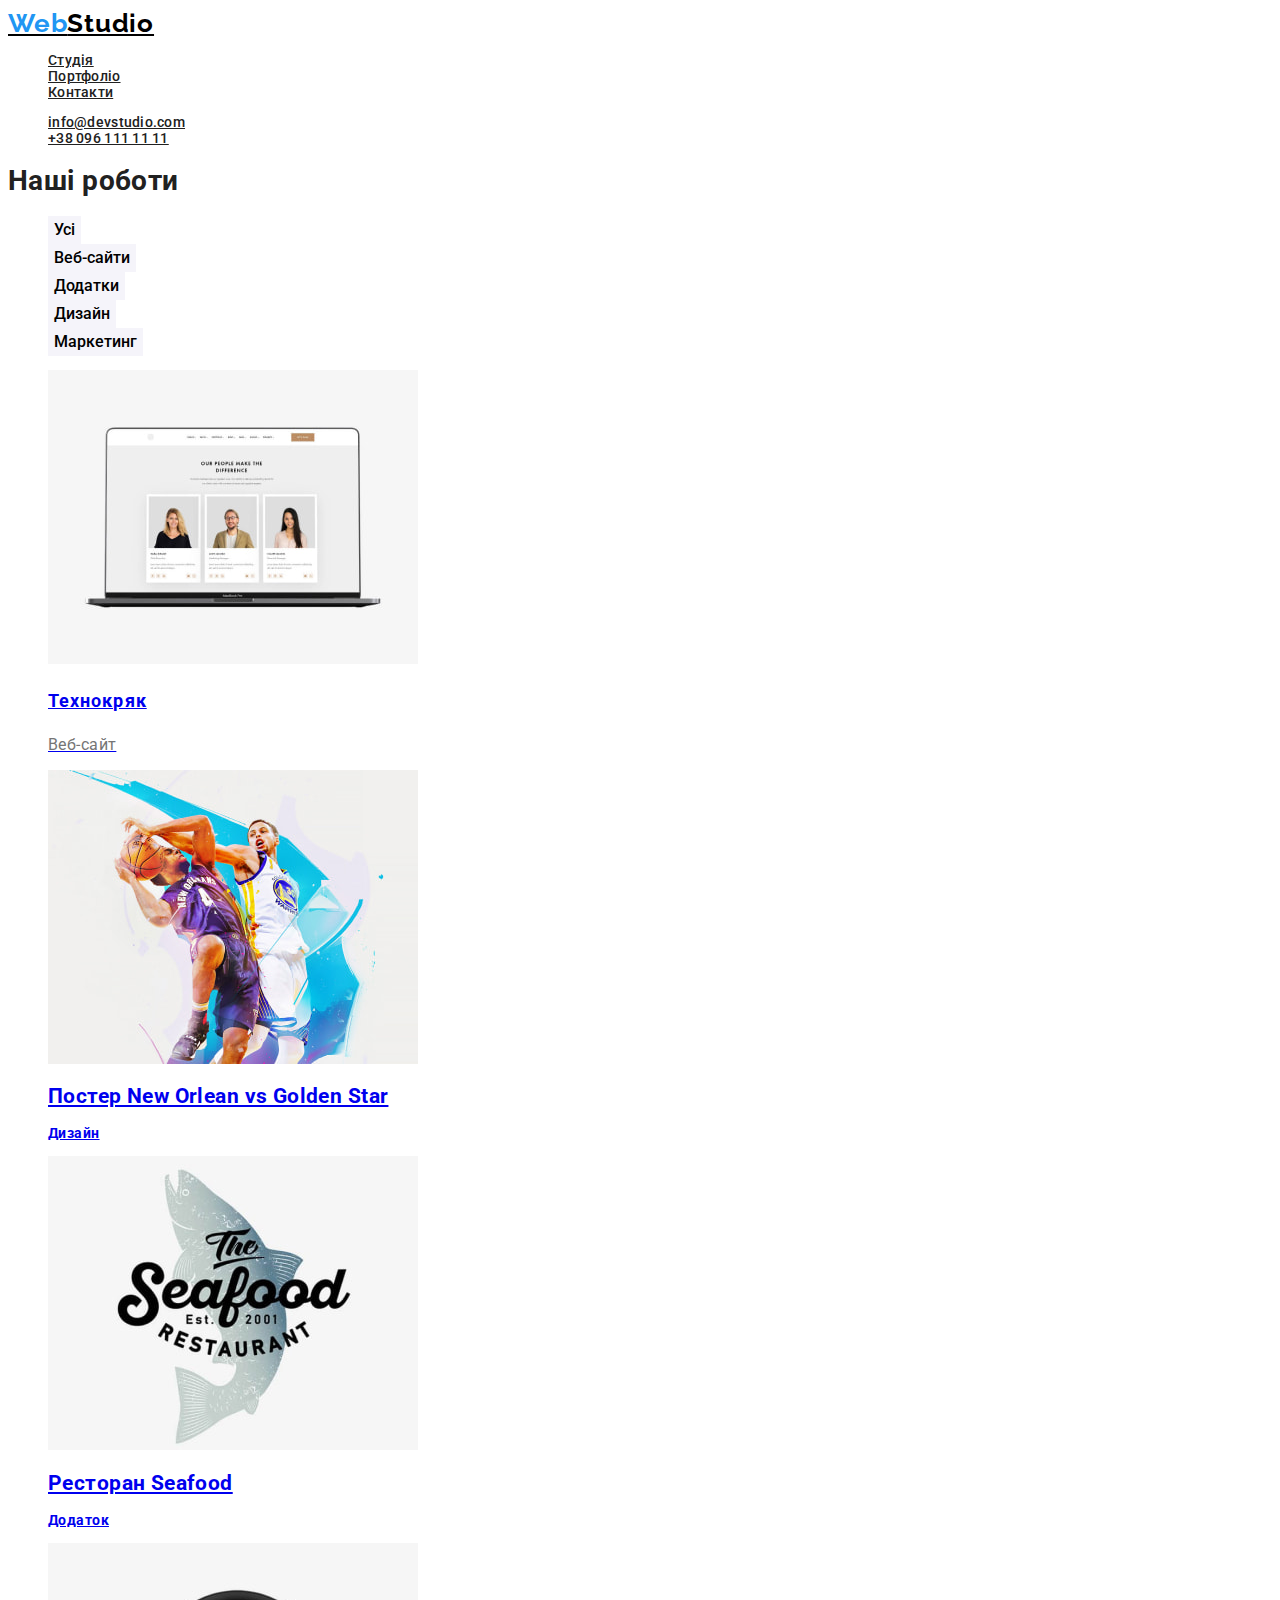
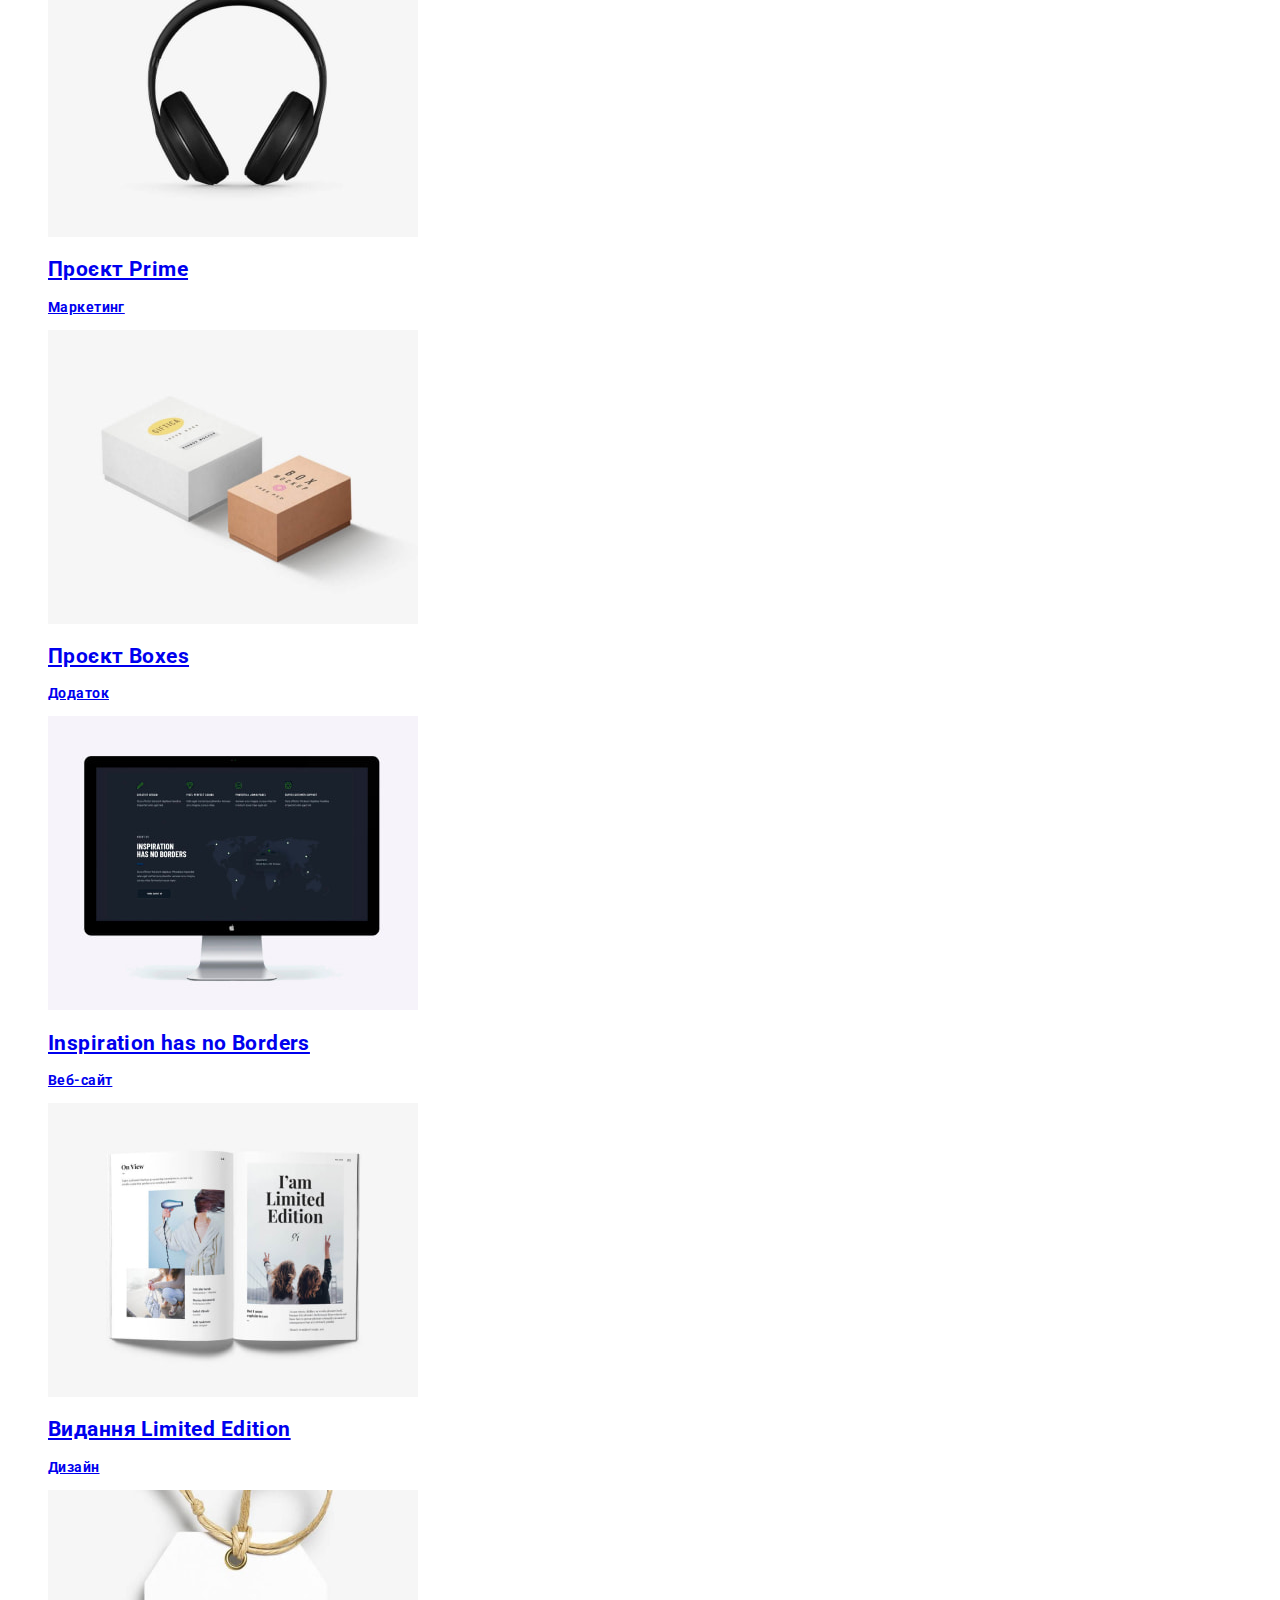
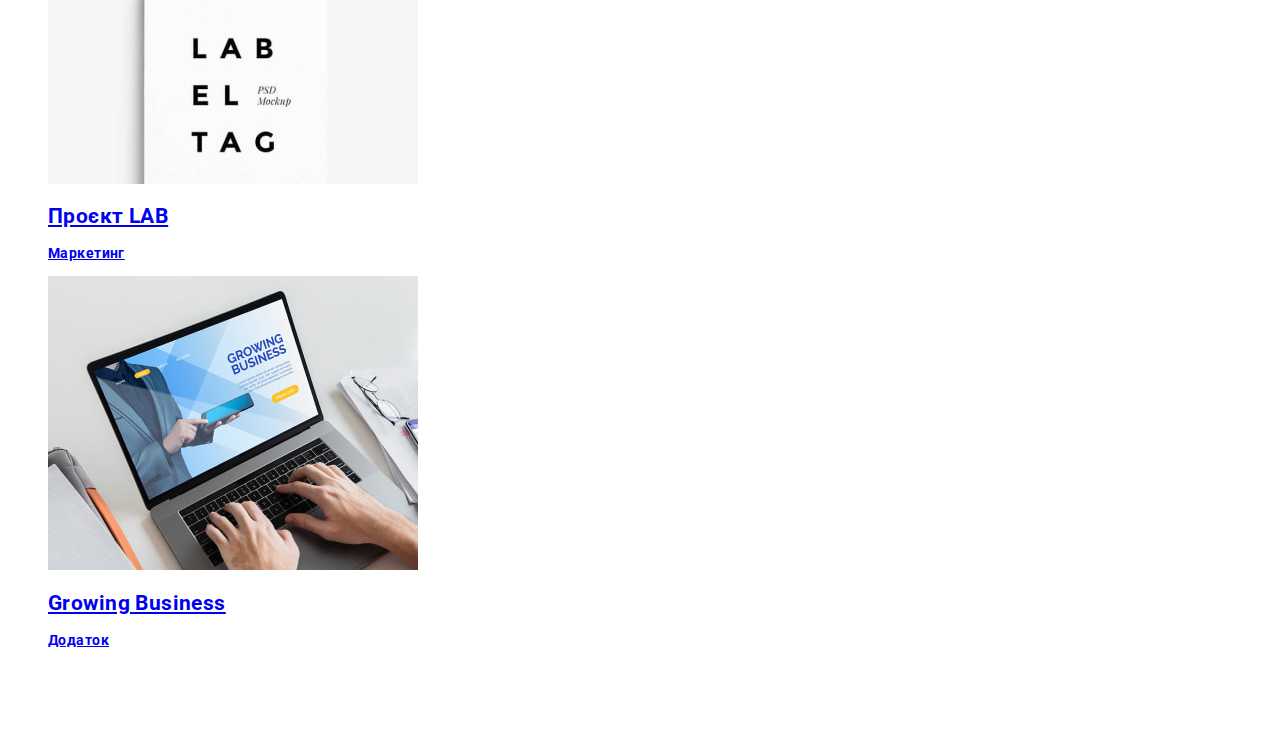
==== portfolio.html @ 444ff729 "commit" ====
<!DOCTYPE html>
<html lang="en">

<head>
  <meta charset="UTF-8" />
  <meta http-equiv="X-UA-Compatible" content="IE=edge" />
  <meta name="viewport" content="width=device-width, initial-scale=1.0" />
  <title>Document</title>
  <link rel="preconnect" href="https://fonts.gstatic.com" crossorigin>
  <link href="https://fonts.googleapis.com/css2?family=Raleway:wght@700&family=Roboto:wght@400;500;700;900&display=swap"
    rel="stylesheet">
  <link rel="stylesheet" href="css/styles.css">
</head>

<body>
  <header>
    <a class="studio" href="/"> <span class="web">Web</span>Studio</a>
    <nav>
      <ul class="nav-list">
        <li><a class="link" href="./index.html">Студія</a></li>
        <li><a class="link" href="./">Портфоліо</a></li>
        <li><a class="link" href="/">Контакти</a></li>
      </ul>
    </nav>
    <ul>
      <li><a class="link" href="mailto:info@devstudio.com">info@devstudio.com</a></li>
      <li><a class="link" href="tel:+380961111111">+38 096 111 11 11</a></li>
    </ul>
  </header>
  <main>
    <section class="works">
      <h1>Наші роботи</h1>
      <ul>
        <li> <button type="button">Усі</button> </li>
        <li> <button type="button">Веб-сайти</button> </li>
        <li> <button type="button">Додатки</button> </li>
        <li> <button type="button">Дизайн</button> </li>
        <li> <button type="button">Маркетинг</button> </li>
      </ul>

      <ul class="works-list">
        <li>
          <a href="/">
            <img src="images/img-21.jpg" alt="Технокряк" width="370" height="294" />
            <h2 class="works-title">Технокряк</h2>
            <p class="works-text">Веб-сайт</p>
          </a>
        </li>
        <li>
          <a href="/">
            <img src="images/img-22.jpg" alt="Постер New Orlean vs Golden Star" width="370" height="294" />
            <h2>Постер New Orlean vs Golden Star</h2>
            <p>Дизайн</p>
          </a>
        </li>
        <li>
          <a href="/">
            <img src="images/img-23.jpg" alt="Ресторан Seafood" width="370" height="294" />
            <h2>Ресторан Seafood</h2>
            <p>Додаток</p>
          </a>
        </li>
        <li>
          <a href="/">
            <img src="images/img-24.jpg" alt="Проєкт Prime" width="370" height="294" />
            <h2>Проєкт Prime</h2>
            <p>Маркетинг</p>
          </a>
        </li>
        <li>
          <a href="/">
            <img src="images/img-25.jpg" alt="Проєкт Boxes" width="370" height="294" />
            <h2>Проєкт Boxes</h2>
            <p>Додаток</p>
          </a>
        </li>
        <li>
          <a href="/">
            <img src="images/img-26.jpg" alt="Inspiration has no Borders" width="370" height="294" />
            <h2>Inspiration has no Borders</h2>
            <p>Веб-сайт</p>
          </a>
        </li>
        <li>
          <a href="/">
            <img src="images/img-27.jpg" alt="Видання Limited Edition" width="370" height="294" />
            <h2>Видання Limited Edition</h2>
            <p>Дизайн</p>
          </a>
        </li>
        <li>
          <a href="/">
            <img src="images/img-28.jpg" alt="Проєкт LAB" width="370" height="294" />
            <h2>Проєкт LAB</h2>
            <p>Маркетинг</p>
          </a>
        </li>
        <li>
          <a href="/">
            <img src="images/img-29.jpg" alt="Growing Business" width="370" height="294" />
            <h2>Growing Business</h2>
            <p>Додаток</p>
          </a>
        </li>
      </ul>
    </section>
  </main>
  <footer>
    <a href=""></a>
    <address>
      <ul>
        <li><a class="footer-address" href="/">м. Київ, пр-т Лесі Українки, 26</a></li>
        <li><a class="footer-link" href="mailto:info@devstudio.com">info@devstudio.com</a></li>
        <li><a class="footer-link" href="tel:+380961111111">+38 096 111 11 11</a></li>
      </ul>

    </address>
  </footer>
</body>

</html>
---- css/styles.css ----
:root {
--primary-body-color:#FFFFFF;
--primary-text-color:#212121;
--secondary-text-color:#757575;
--decoration-text-color: #2196F3;
--accent-color: #F5F4FA;
}

body {
  background-color: var(--primary-body-color);
  color: var(--primary-text-color);
  font-family: 'Roboto', sans-serif;
  font-size: 14px;
  font-weight: 700;
  line-height: 1.14;
  letter-spacing: 0.03em;
}

ul {
  list-style: none;
}

button {
  background-color:var(--accent-color);
  border: none;
  font-family: inherit;
  font-weight: 500;
  font-size: 16px;
  line-height:1.62;
}

button:hover,
button:focus {
  background-color: var(--decoration-text-color);
  color: var(--decoration-button-color) ;
  cursor: pointer;
}

.link {
  color: var(--primary-text-color) ;
  font-weight: 500;
  line-height: 1.14;
  font-family: inherit;
  font-style: normal;
  letter-spacing: 0.02em;
}
.link:hover,
.link:focus {
  color: var(--decoration-text-color);
}
/* main page */
.studio{
  color:#000000;
  font-family: 'Raleway',sans-serif;
  font-weight: 700;
  font-size: 26px;
  line-height:1.19;
  letter-spacing: 0.03em;
}

.web {
  font-family: 'Raleway',sans-serif;
  font-weight: 700;
  font-size: 26px;
  line-height: 1.19;
  letter-spacing: 0.03em;
  color: var(--decoration-text-color);
}
.solution {
  background-color: #2F303A;
}
.solution-title{
  font-family: inherit;
  font-weight: 900;
  font-size: 44px;
  line-height: 1.36;
  letter-spacing: 0.06em;
  text-transform: uppercase;
  color: var(--primary-body-color)
}

.solution-button{
  font-size: 16px;
  line-height: 1.88;
  letter-spacing: 0.06em;
  background: #2196F3;
  color: var(--primary-body-color);
}
.solution-button:hover,
.solution-button:focus {
  background-color: #188CE8;
  font-weight:inherit;
  color:var(--primary-body-color);
  cursor: pointer;
}


.list-title {
  text-transform: uppercase;
  font-weight: inherit;
  font-size: inherit;
  line-height: inherit;
  letter-spacing: 0.03em;
}
.list-text {
  line-height: 1.71;
  color:var(--secondary-text-color);
}

.section-title{
  font-size: 36px;
  line-height: 1.16;
}

.image-title{
  font-weight: 500;
  font-size: 16px;
  line-height: 1.18;
}
.image-title{
  font-weight: 400;
  font-size: 16px;
  line-height: 1.18;
  color: var(--secondary-text-color);
}

.footer {
  background: #2F303A;
}
.footer-link {
  font-weight: 400;
  line-height: 1.71;
  font-family: inherit;
  font-style: normal;
  color: rgba(255, 255, 255, 0.6);
  letter-spacing:inherit;
}

.footer-address {
  font-family: inherit;
  font-style: normal;
  font-weight: 400;
  line-height: 1.71;
  color:var(--primary-body-color);
}
/* portfolio */

.works-title{
  font-size: 18px;
  line-height: 2.0;
  letter-spacing: 0.06em;
}

.works-text{
  font-weight: 400;
  font-size: 16px;
  line-height: 1.188;
  color: var(--secondary-text-color);
}
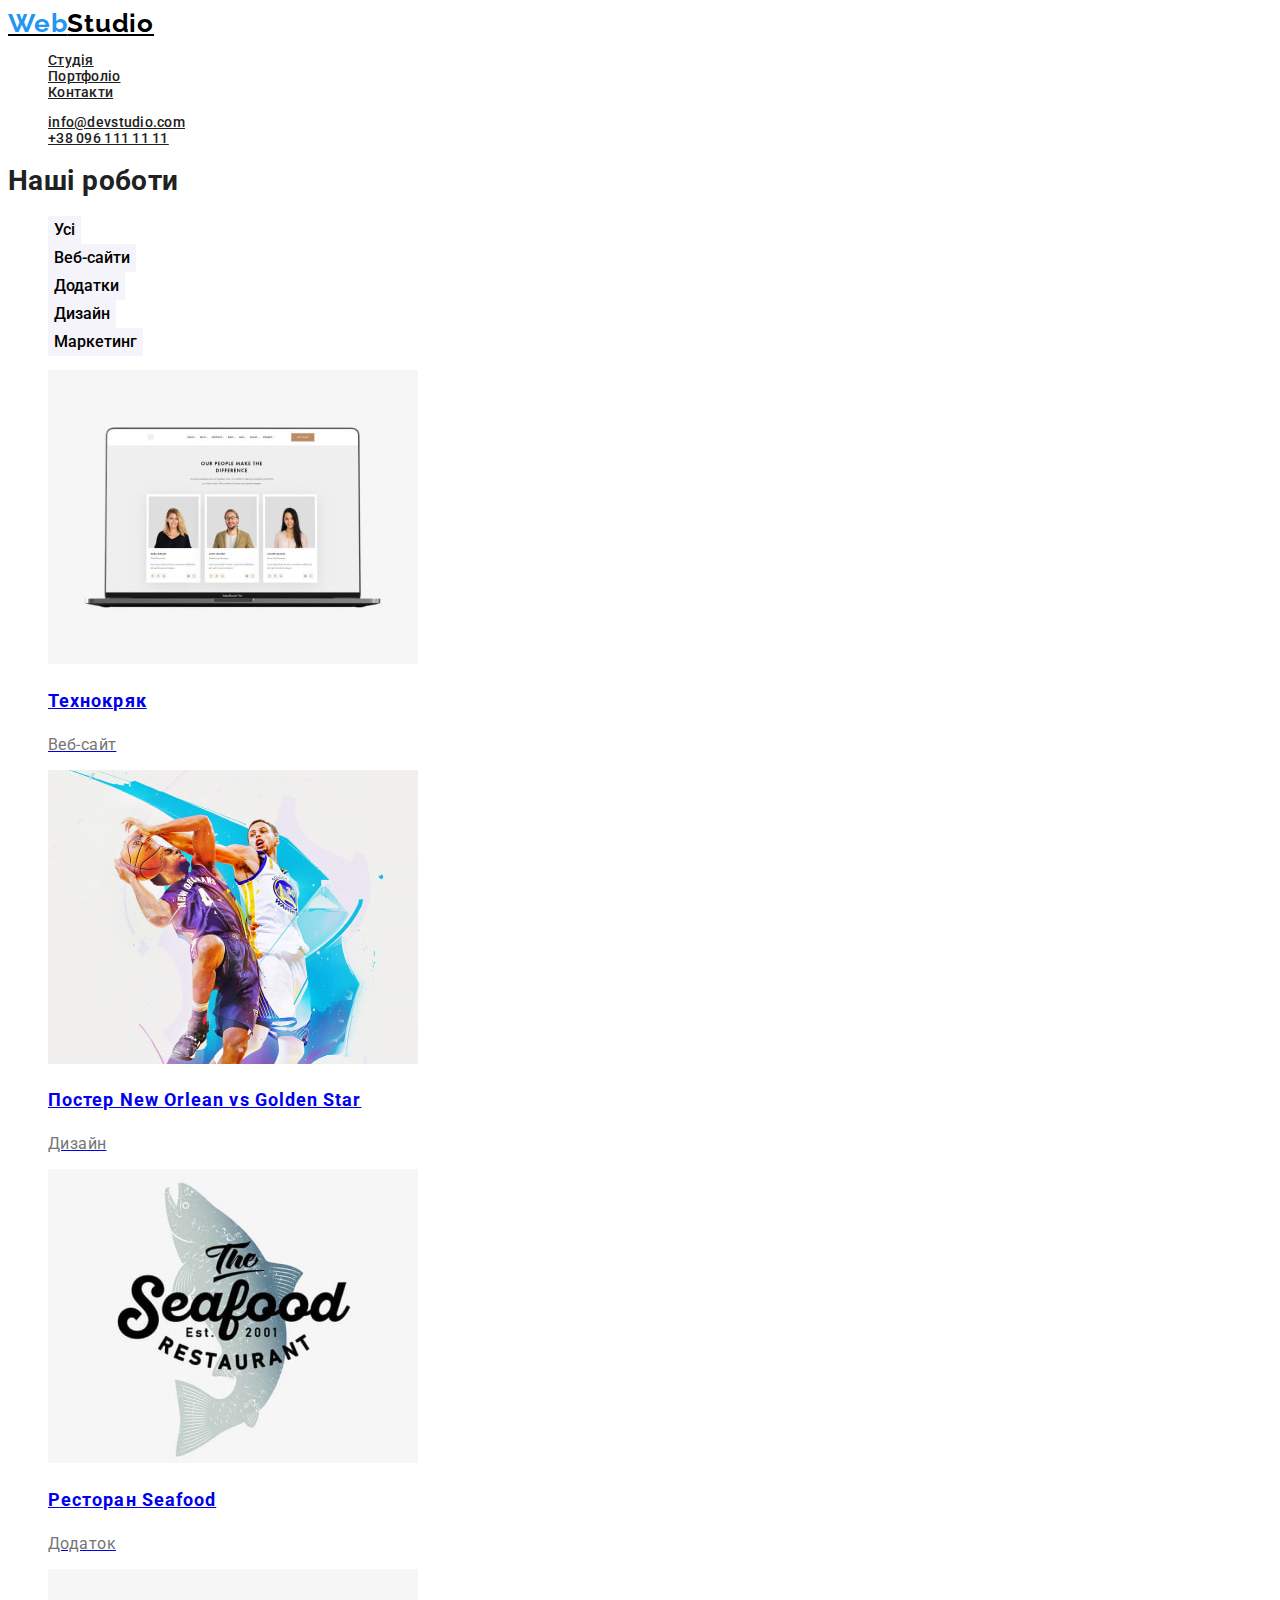
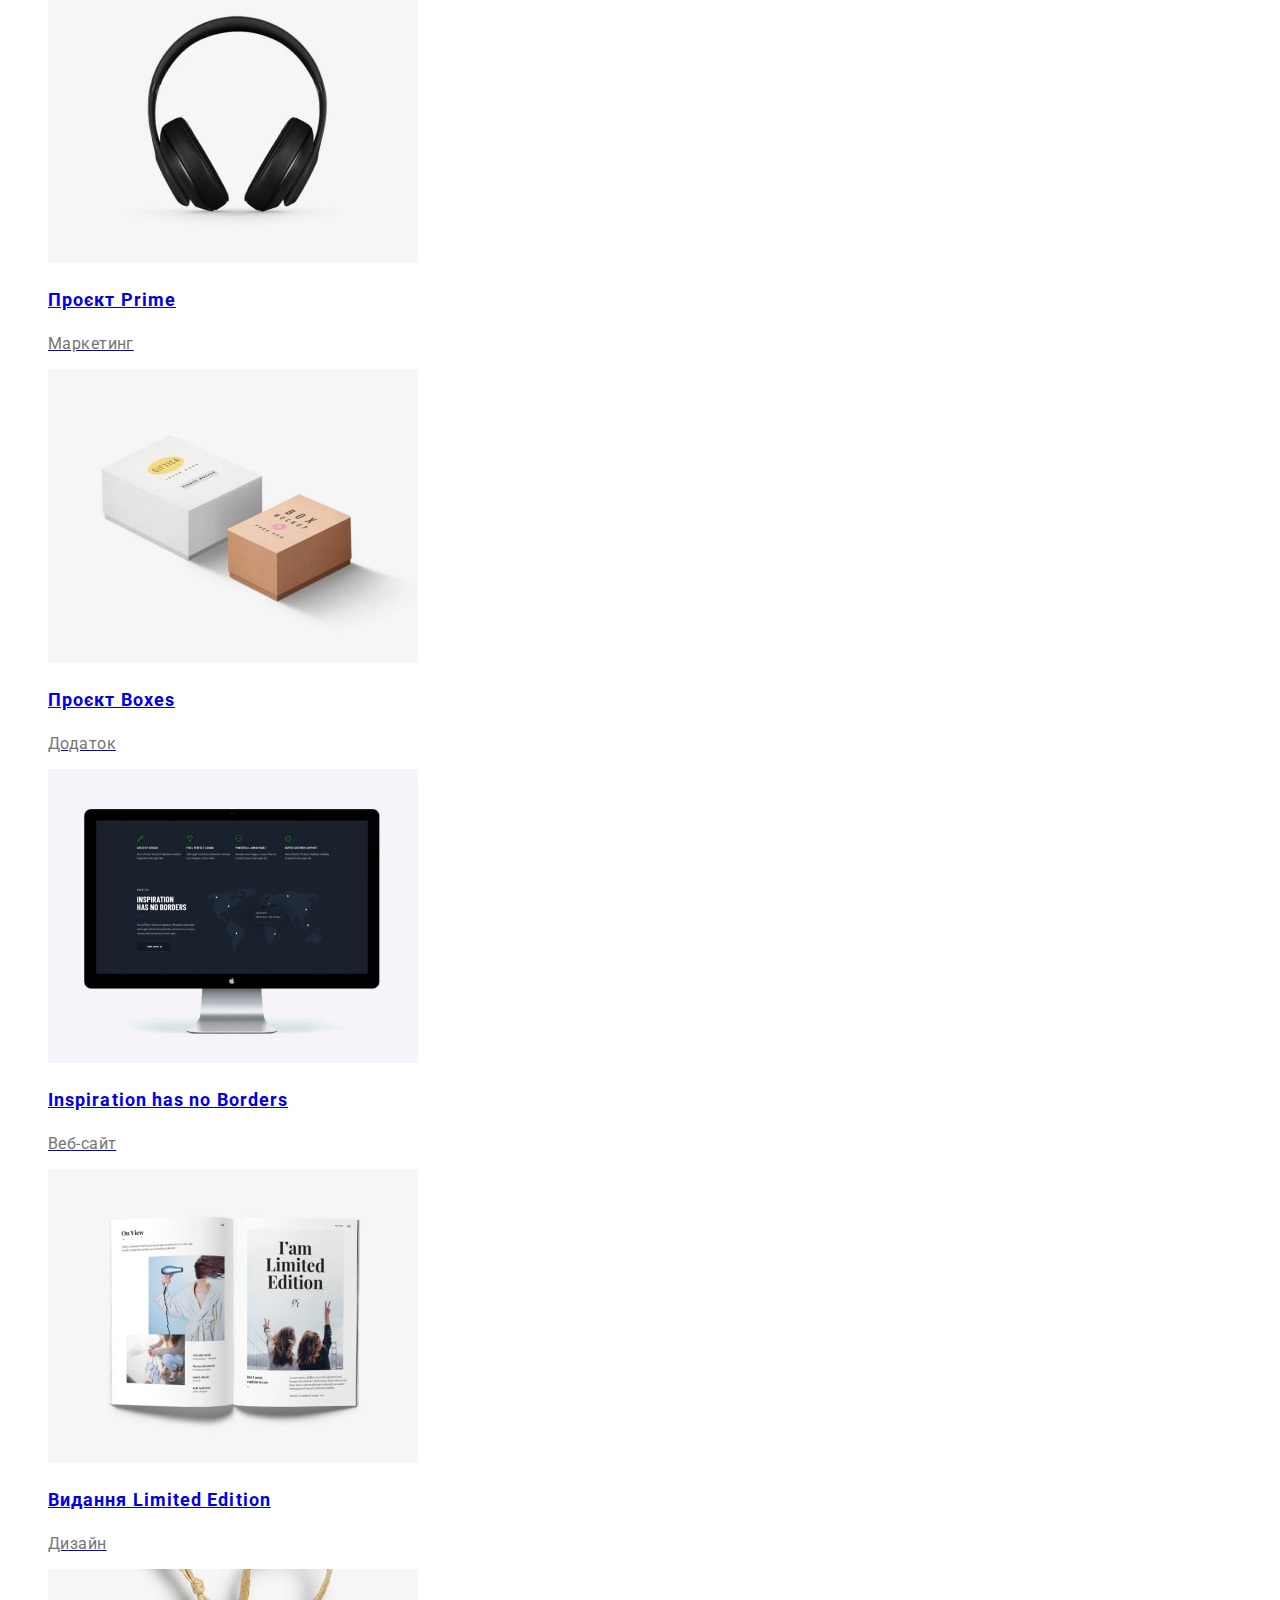
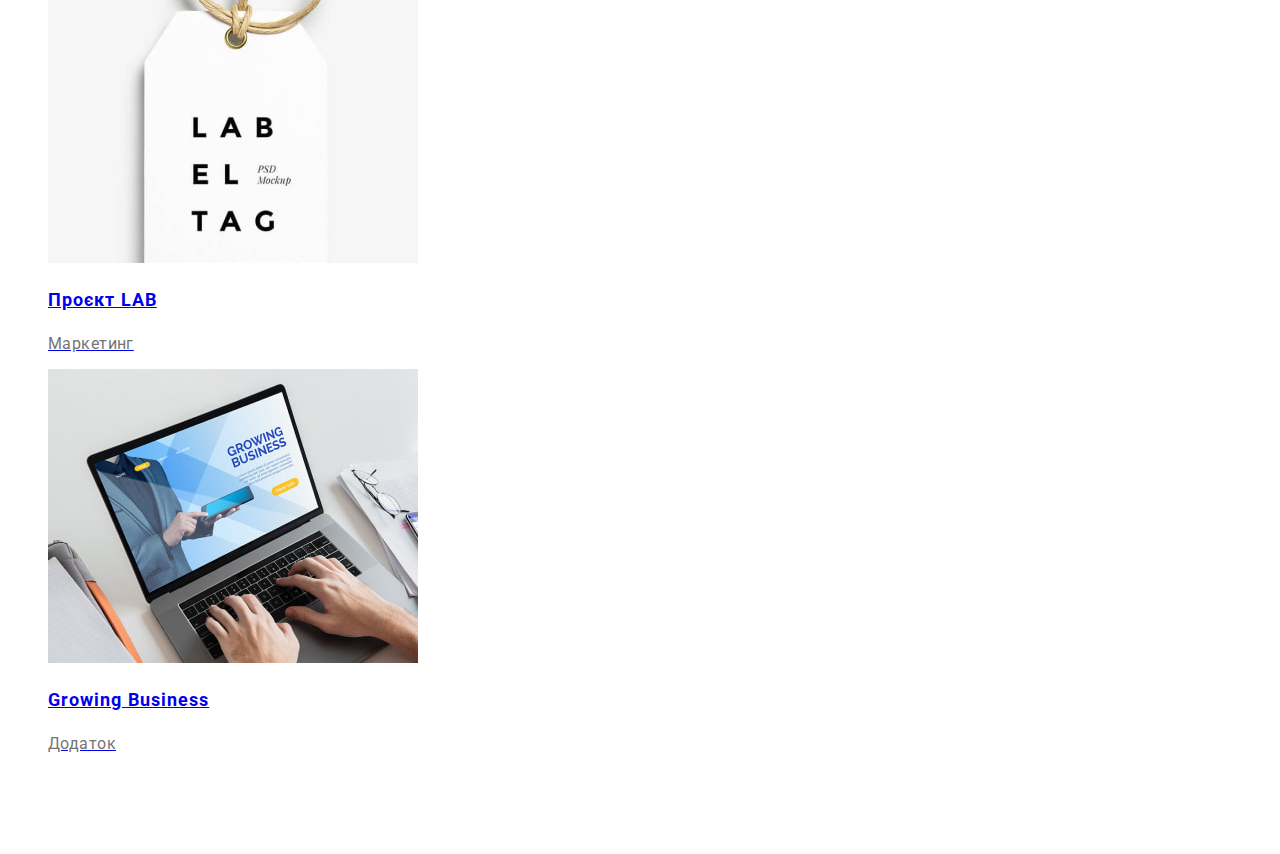
==== commit 1fbe56ca: "update class" ====
--- a/portfolio.html
+++ b/portfolio.html
@@ -49,57 +49,57 @@
         <li>
           <a href="/">
             <img src="images/img-22.jpg" alt="Постер New Orlean vs Golden Star" width="370" height="294" />
-            <h2>Постер New Orlean vs Golden Star</h2>
-            <p>Дизайн</p>
+            <h2 class="works-title">Постер New Orlean vs Golden Star</h2>
+            <p class="works-text">Дизайн</p>
           </a>
         </li>
         <li>
           <a href="/">
             <img src="images/img-23.jpg" alt="Ресторан Seafood" width="370" height="294" />
-            <h2>Ресторан Seafood</h2>
-            <p>Додаток</p>
+            <h2 class="works-title">Ресторан Seafood</h2>
+            <p class="works-text">Додаток</p>
           </a>
         </li>
         <li>
           <a href="/">
             <img src="images/img-24.jpg" alt="Проєкт Prime" width="370" height="294" />
-            <h2>Проєкт Prime</h2>
-            <p>Маркетинг</p>
+            <h2 class="works-title">Проєкт Prime</h2>
+            <p class="works-text">Маркетинг</p>
           </a>
         </li>
         <li>
           <a href="/">
             <img src="images/img-25.jpg" alt="Проєкт Boxes" width="370" height="294" />
-            <h2>Проєкт Boxes</h2>
-            <p>Додаток</p>
+            <h2 class="works-title">Проєкт Boxes</h2>
+            <p class="works-text">Додаток</p>
           </a>
         </li>
         <li>
           <a href="/">
             <img src="images/img-26.jpg" alt="Inspiration has no Borders" width="370" height="294" />
-            <h2>Inspiration has no Borders</h2>
-            <p>Веб-сайт</p>
+            <h2 class="works-title">Inspiration has no Borders</h2>
+            <p class="works-text">Веб-сайт</p>
           </a>
         </li>
         <li>
           <a href="/">
             <img src="images/img-27.jpg" alt="Видання Limited Edition" width="370" height="294" />
-            <h2>Видання Limited Edition</h2>
-            <p>Дизайн</p>
+            <h2 class="works-title">Видання Limited Edition</h2>
+            <p class="works-text">Дизайн</p>
           </a>
         </li>
         <li>
           <a href="/">
             <img src="images/img-28.jpg" alt="Проєкт LAB" width="370" height="294" />
-            <h2>Проєкт LAB</h2>
-            <p>Маркетинг</p>
+            <h2 class="works-title">Проєкт LAB</h2>
+            <p class="works-text">Маркетинг</p>
           </a>
         </li>
         <li>
           <a href="/">
             <img src="images/img-29.jpg" alt="Growing Business" width="370" height="294" />
-            <h2>Growing Business</h2>
-            <p>Додаток</p>
+            <h2 class="works-title">Growing Business</h2>
+            <p class="works-text">Додаток</p>
           </a>
         </li>
       </ul>
--- a/css/styles.css
+++ b/css/styles.css
@@ -110,14 +110,17 @@
 .section-title{
   font-size: 36px;
   line-height: 1.16;
+  
 }
 
 .image-title{
   font-weight: 500;
   font-size: 16px;
   line-height: 1.18;
+  color: inherit;
+  letter-spacing: inherit;
 }
-.image-title{
+.image-text{
   font-weight: 400;
   font-size: 16px;
   line-height: 1.18;
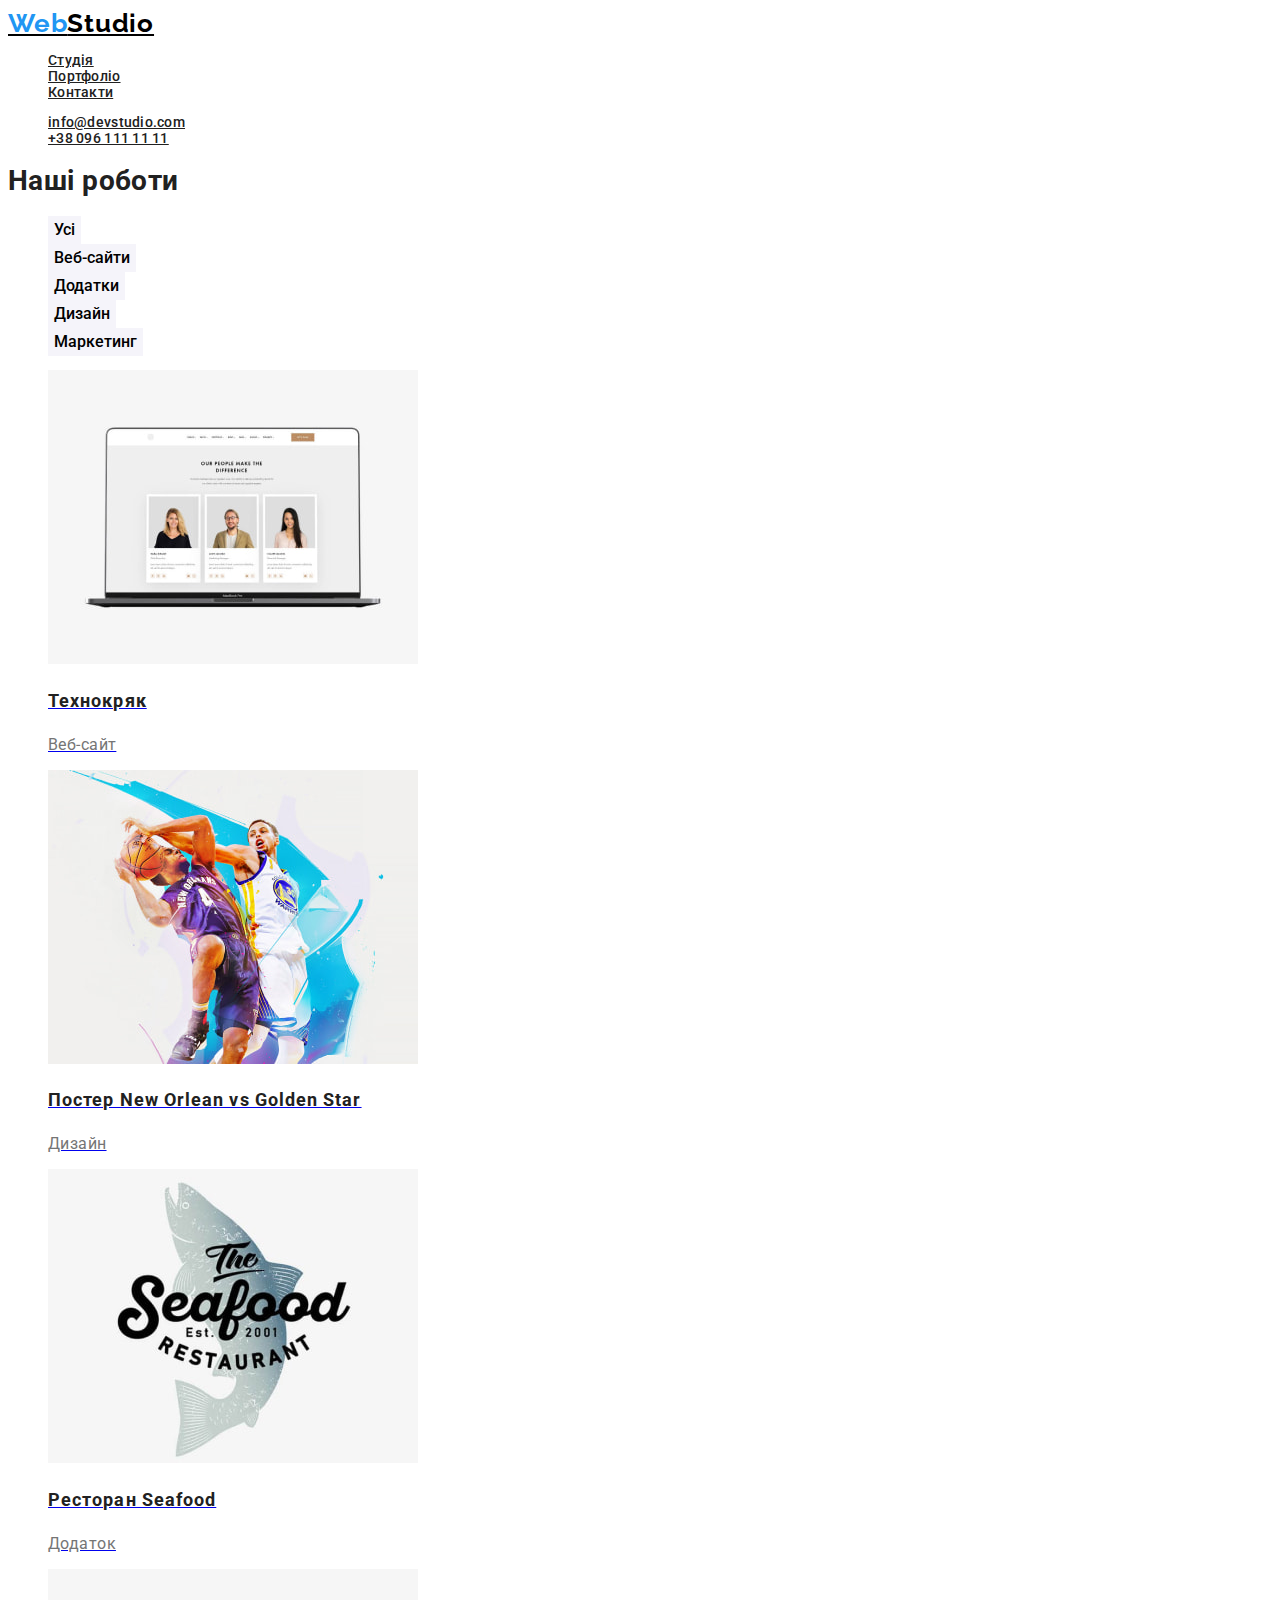
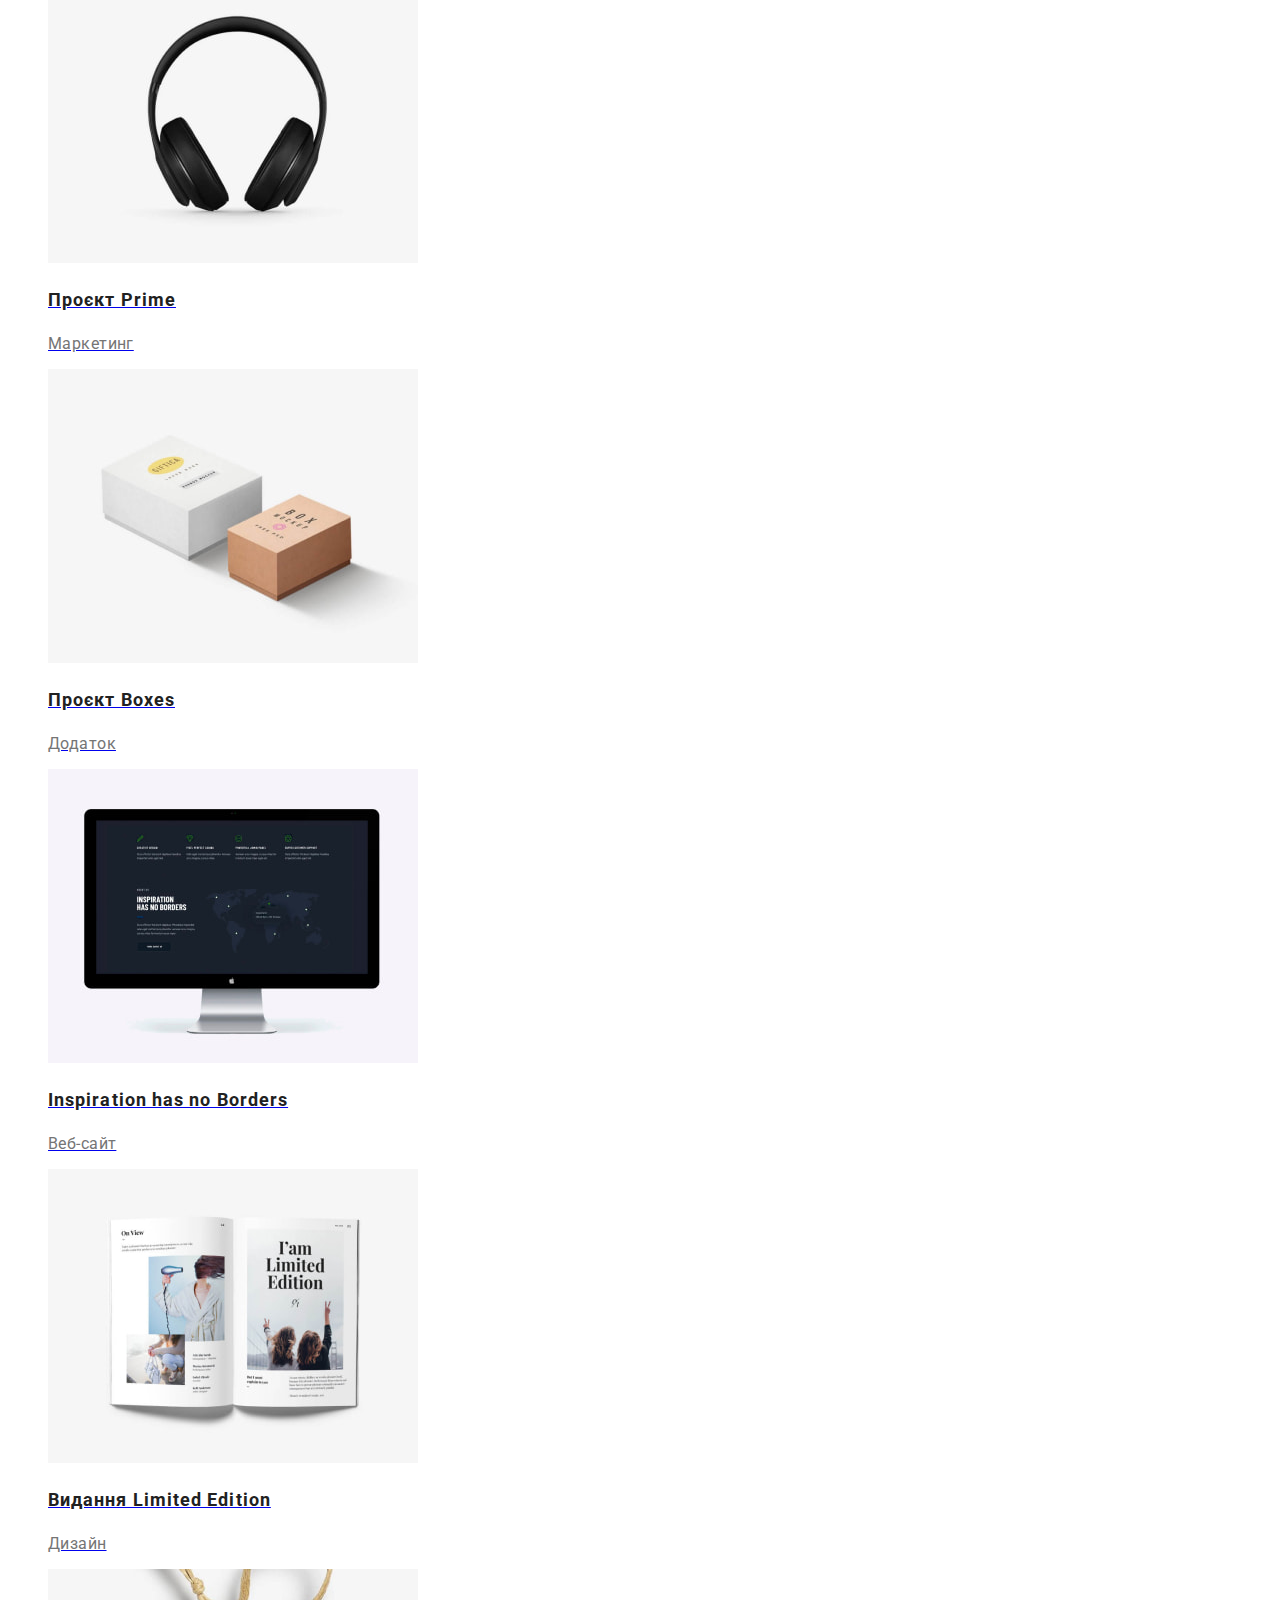
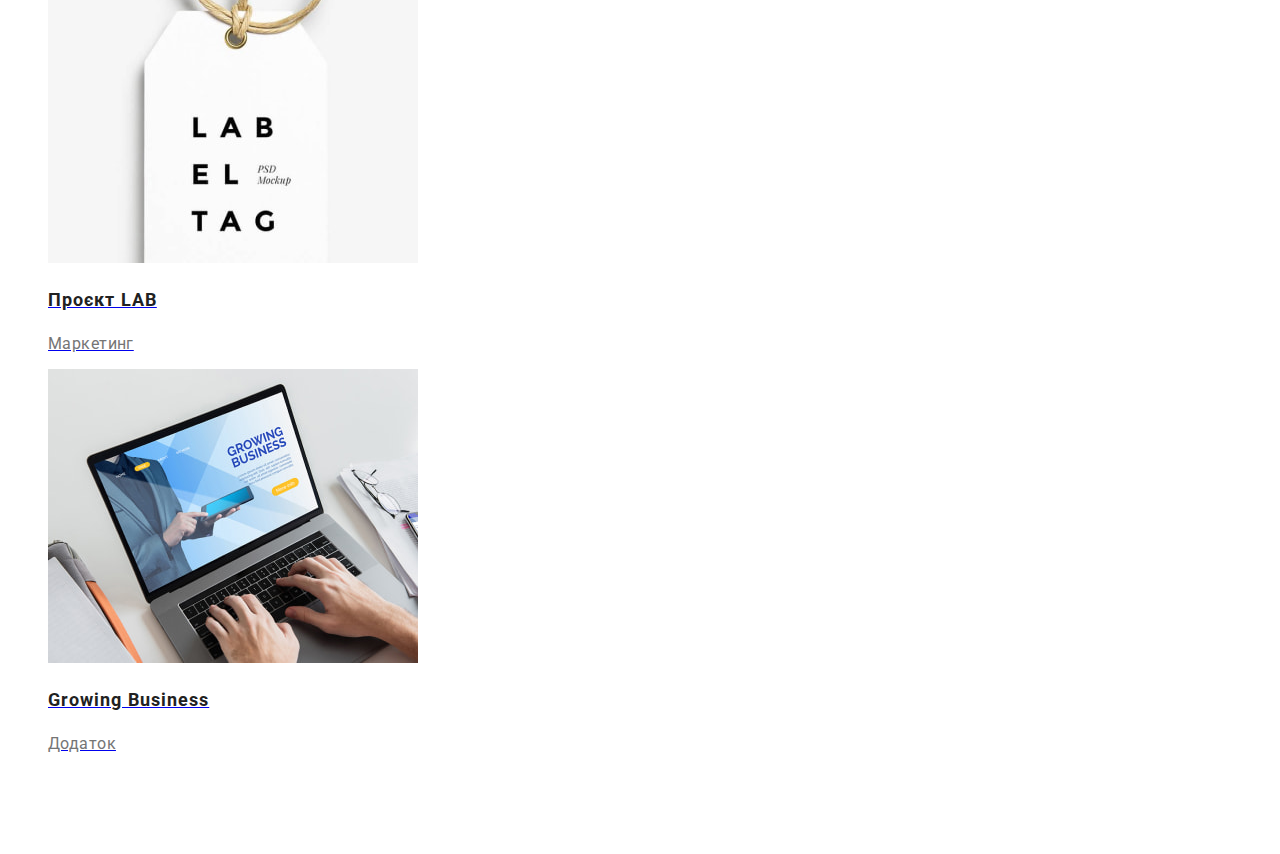
==== commit 31dcd5bf: "prettier" ====
--- a/portfolio.html
+++ b/portfolio.html
@@ -6,10 +6,10 @@
   <meta http-equiv="X-UA-Compatible" content="IE=edge" />
   <meta name="viewport" content="width=device-width, initial-scale=1.0" />
   <title>Document</title>
-  <link rel="preconnect" href="https://fonts.gstatic.com" crossorigin>
+  <link rel="preconnect" href="https://fonts.gstatic.com" crossorigin />
   <link href="https://fonts.googleapis.com/css2?family=Raleway:wght@700&family=Roboto:wght@400;500;700;900&display=swap"
-    rel="stylesheet">
-  <link rel="stylesheet" href="css/styles.css">
+    rel="stylesheet" />
+  <link rel="stylesheet" href="css/styles.css" />
 </head>
 
 <body>
@@ -23,7 +23,9 @@
       </ul>
     </nav>
     <ul>
-      <li><a class="link" href="mailto:info@devstudio.com">info@devstudio.com</a></li>
+      <li>
+        <a class="link" href="mailto:info@devstudio.com">info@devstudio.com</a>
+      </li>
       <li><a class="link" href="tel:+380961111111">+38 096 111 11 11</a></li>
     </ul>
   </header>
@@ -31,11 +33,11 @@
     <section class="works">
       <h1>Наші роботи</h1>
       <ul>
-        <li> <button type="button">Усі</button> </li>
-        <li> <button type="button">Веб-сайти</button> </li>
-        <li> <button type="button">Додатки</button> </li>
-        <li> <button type="button">Дизайн</button> </li>
-        <li> <button type="button">Маркетинг</button> </li>
+        <li><button type="button">Усі</button></li>
+        <li><button type="button">Веб-сайти</button></li>
+        <li><button type="button">Додатки</button></li>
+        <li><button type="button">Дизайн</button></li>
+        <li><button type="button">Маркетинг</button></li>
       </ul>
 
       <ul class="works-list">
@@ -109,11 +111,16 @@
     <a href=""></a>
     <address>
       <ul>
-        <li><a class="footer-address" href="/">м. Київ, пр-т Лесі Українки, 26</a></li>
-        <li><a class="footer-link" href="mailto:info@devstudio.com">info@devstudio.com</a></li>
-        <li><a class="footer-link" href="tel:+380961111111">+38 096 111 11 11</a></li>
+        <li>
+          <a class="footer-address" href="/">м. Київ, пр-т Лесі Українки, 26</a>
+        </li>
+        <li>
+          <a class="footer-link" href="mailto:info@devstudio.com">info@devstudio.com</a>
+        </li>
+        <li>
+          <a class="footer-link" href="tel:+380961111111">+38 096 111 11 11</a>
+        </li>
       </ul>
-
     </address>
   </footer>
 </body>
--- a/css/styles.css
+++ b/css/styles.css
@@ -1,9 +1,9 @@
 :root {
---primary-body-color:#FFFFFF;
---primary-text-color:#212121;
---secondary-text-color:#757575;
---decoration-text-color: #2196F3;
---accent-color: #F5F4FA;
+  --primary-body-color: #ffffff;
+  --primary-text-color: #212121;
+  --secondary-text-color: #757575;
+  --decoration-text-color: #2196f3;
+  --accent-color: #f5f4fa;
 }
 
 body {
@@ -21,23 +21,23 @@
 }
 
 button {
-  background-color:var(--accent-color);
+  background-color: var(--accent-color);
   border: none;
   font-family: inherit;
   font-weight: 500;
   font-size: 16px;
-  line-height:1.62;
+  line-height: 1.62;
 }
 
 button:hover,
 button:focus {
   background-color: var(--decoration-text-color);
-  color: var(--decoration-button-color) ;
+  color: var(--decoration-button-color);
   cursor: pointer;
 }
 
 .link {
-  color: var(--primary-text-color) ;
+  color: var(--primary-text-color);
   font-weight: 500;
   line-height: 1.14;
   font-family: inherit;
@@ -49,17 +49,17 @@
   color: var(--decoration-text-color);
 }
 /* main page */
-.studio{
-  color:#000000;
-  font-family: 'Raleway',sans-serif;
+.studio {
+  color: #000000;
+  font-family: 'Raleway', sans-serif;
   font-weight: 700;
   font-size: 26px;
-  line-height:1.19;
+  line-height: 1.19;
   letter-spacing: 0.03em;
 }
 
 .web {
-  font-family: 'Raleway',sans-serif;
+  font-family: 'Raleway', sans-serif;
   font-weight: 700;
   font-size: 26px;
   line-height: 1.19;
@@ -67,33 +67,33 @@
   color: var(--decoration-text-color);
 }
 .solution {
-  background-color: #2F303A;
+  background-color: #2f303a;
 }
-.solution-title{
+.solution-title {
   font-family: inherit;
   font-weight: 900;
   font-size: 44px;
   line-height: 1.36;
   letter-spacing: 0.06em;
   text-transform: uppercase;
-  color: var(--primary-body-color)
+  color: var(--primary-body-color);
 }
 
-.solution-button{
+.solution-button {
+  font-family: inherit;
   font-size: 16px;
   line-height: 1.88;
   letter-spacing: 0.06em;
-  background: #2196F3;
+  background: #2196f3;
   color: var(--primary-body-color);
 }
 .solution-button:hover,
 .solution-button:focus {
-  background-color: #188CE8;
-  font-weight:inherit;
-  color:var(--primary-body-color);
+  background-color: #188ce8;
+  font-weight: inherit;
+  color: var(--primary-body-color);
   cursor: pointer;
 }
-
 
 .list-title {
   text-transform: uppercase;
@@ -104,23 +104,22 @@
 }
 .list-text {
   line-height: 1.71;
-  color:var(--secondary-text-color);
+  color: var(--secondary-text-color);
 }
 
-.section-title{
+.section-title {
   font-size: 36px;
   line-height: 1.16;
-  
 }
 
-.image-title{
+.image-title {
   font-weight: 500;
   font-size: 16px;
   line-height: 1.18;
   color: inherit;
   letter-spacing: inherit;
 }
-.image-text{
+.image-text {
   font-weight: 400;
   font-size: 16px;
   line-height: 1.18;
@@ -128,7 +127,7 @@
 }
 
 .footer {
-  background: #2F303A;
+  background: #2f303a;
 }
 .footer-link {
   font-weight: 400;
@@ -136,7 +135,7 @@
   font-family: inherit;
   font-style: normal;
   color: rgba(255, 255, 255, 0.6);
-  letter-spacing:inherit;
+  letter-spacing: inherit;
 }
 
 .footer-address {
@@ -144,19 +143,20 @@
   font-style: normal;
   font-weight: 400;
   line-height: 1.71;
-  color:var(--primary-body-color);
+  color: var(--primary-body-color);
 }
 /* portfolio */
 
-.works-title{
+.works-title {
   font-size: 18px;
-  line-height: 2.0;
+  line-height: 2;
   letter-spacing: 0.06em;
+  color: var(--primary-text-color);
 }
 
-.works-text{
+.works-text {
   font-weight: 400;
   font-size: 16px;
   line-height: 1.188;
   color: var(--secondary-text-color);
-}+}
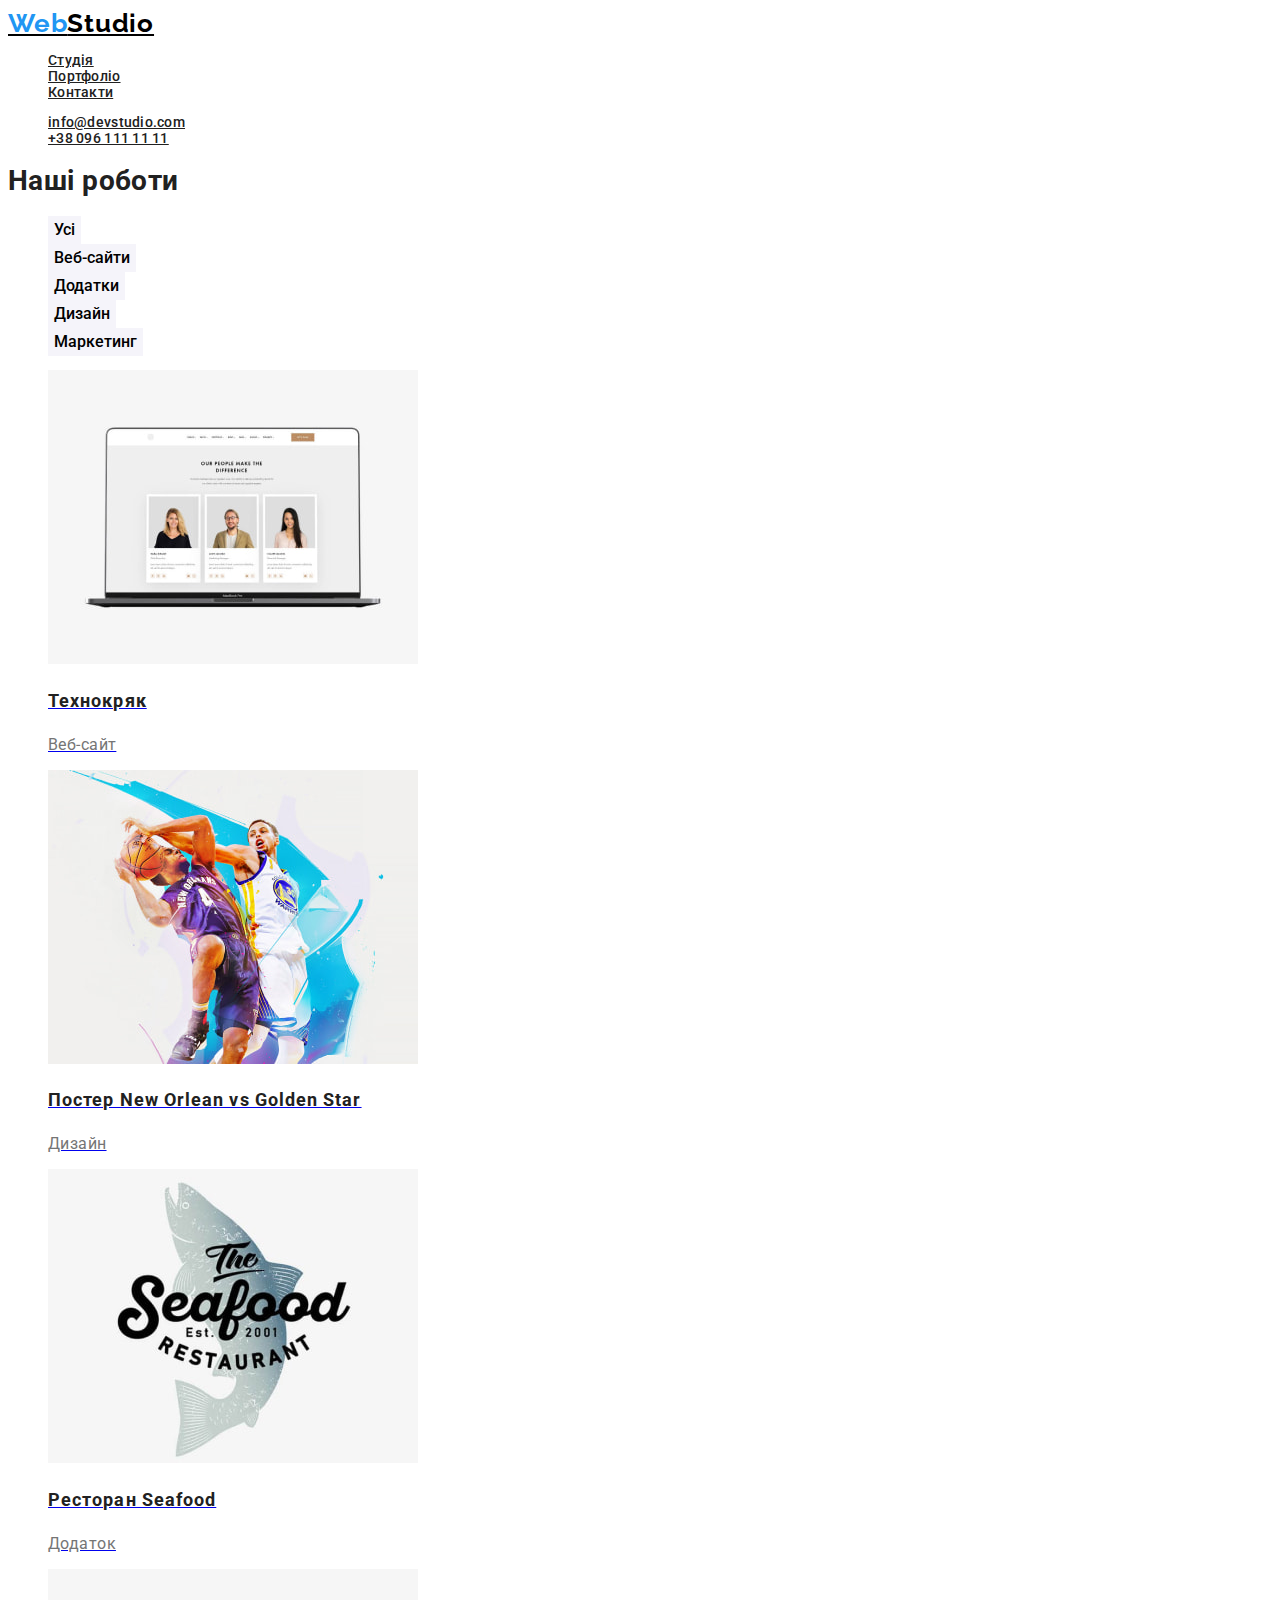
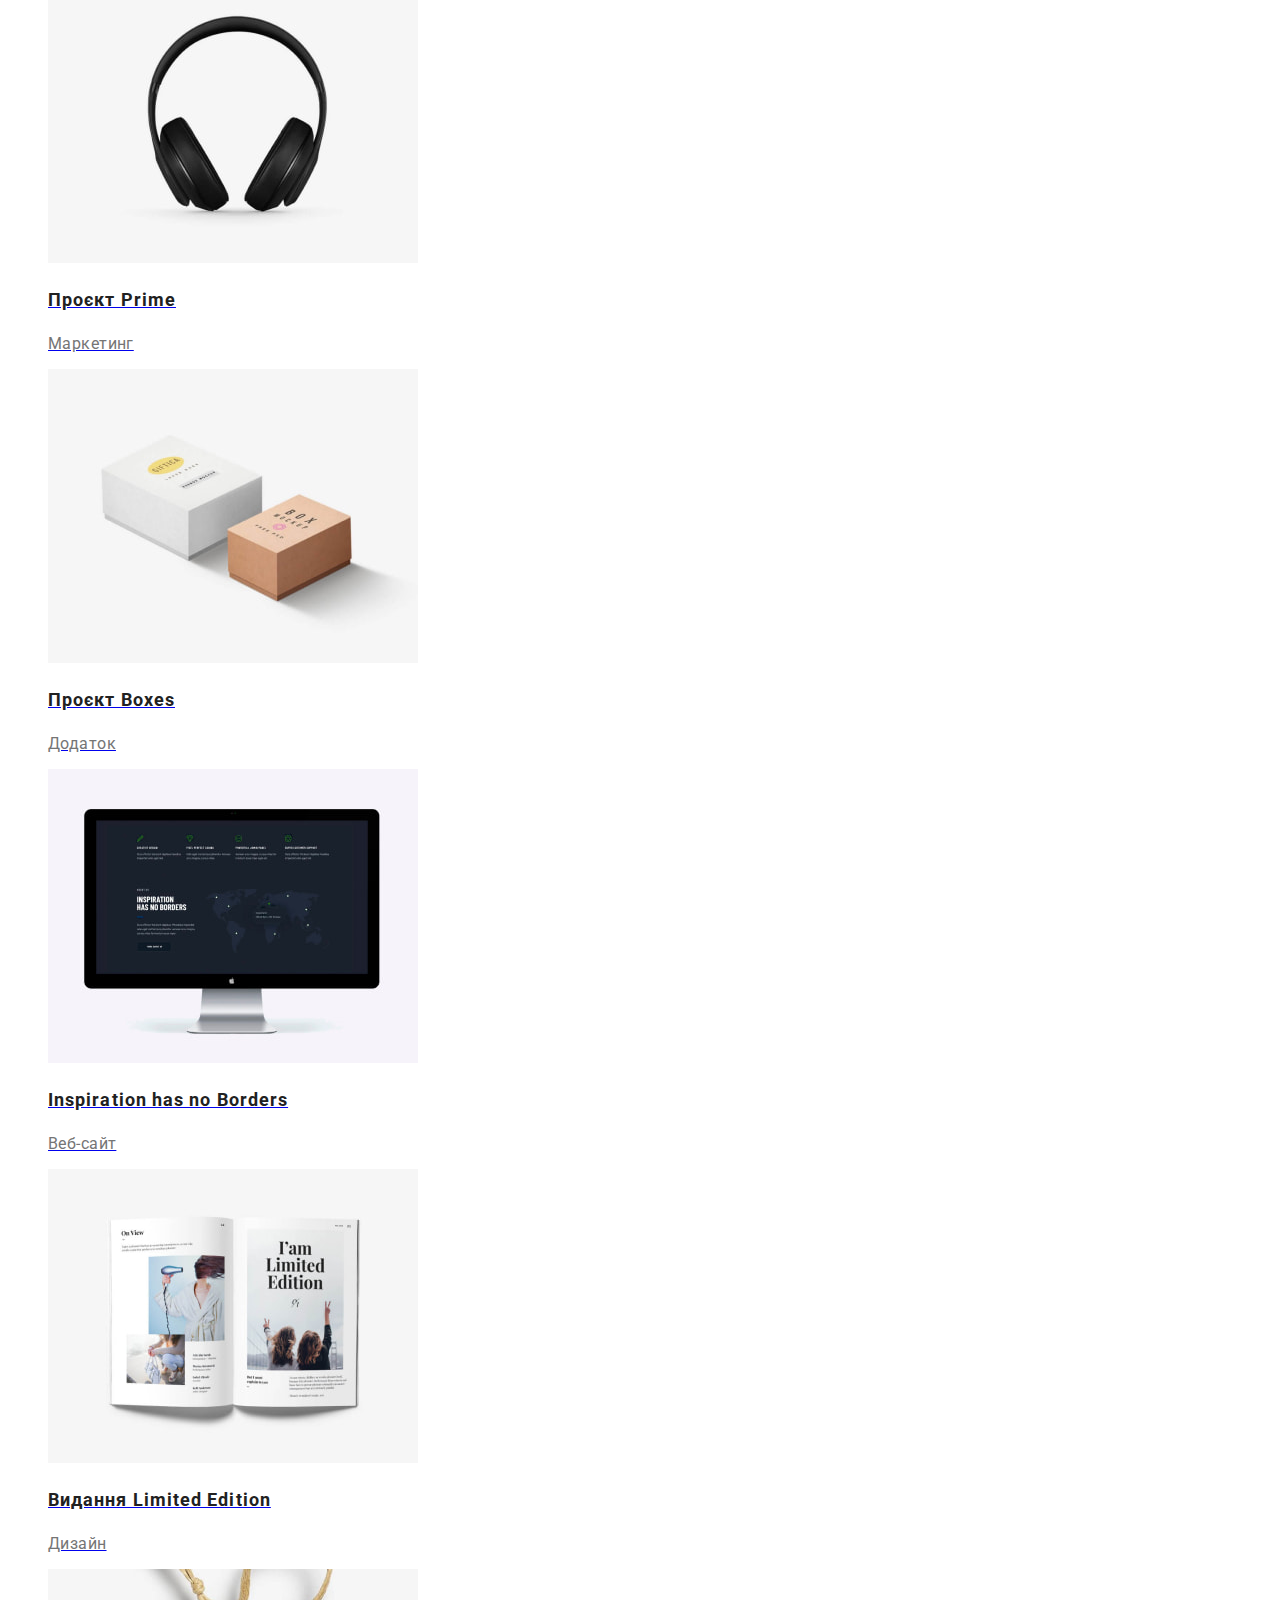
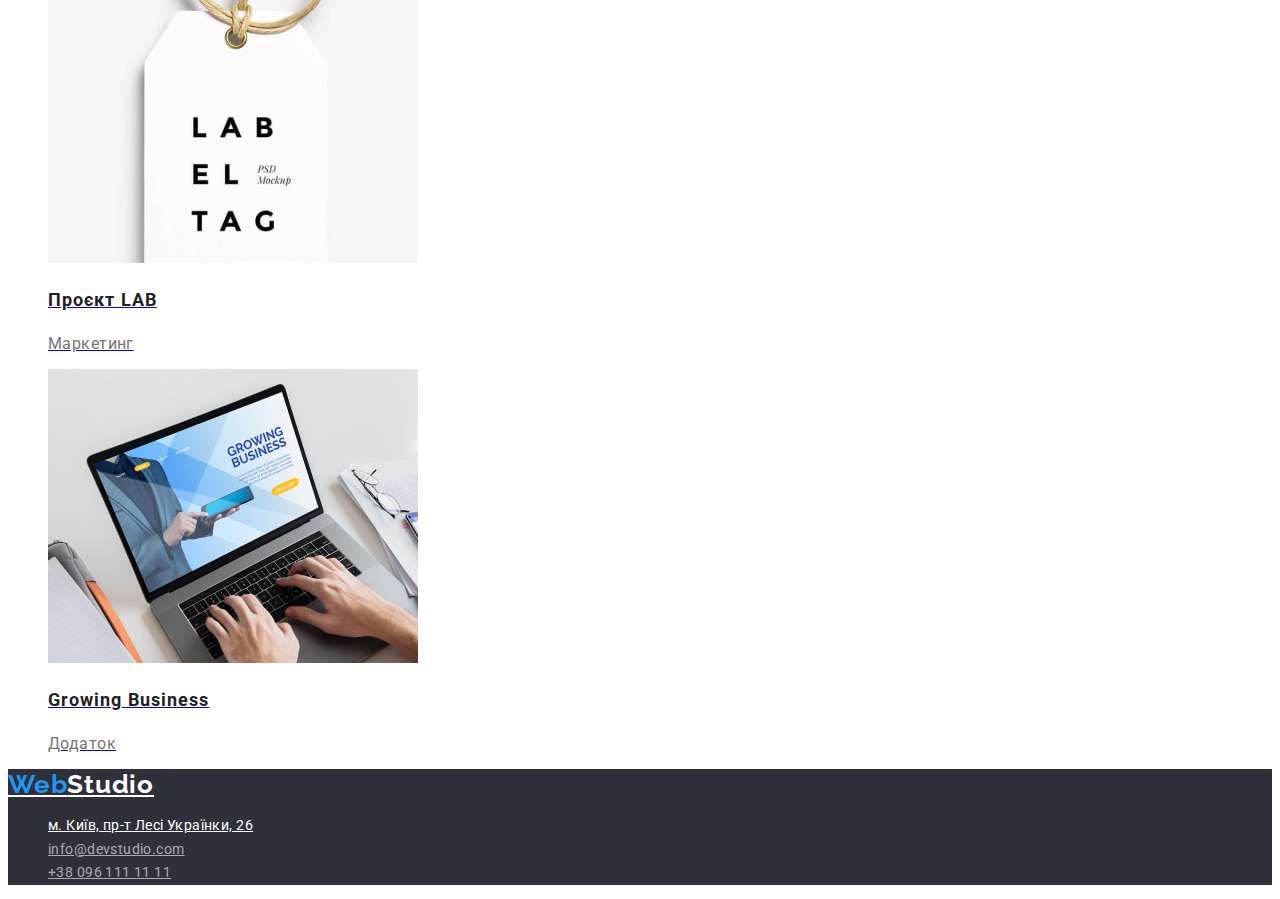
==== commit b1cd9d81: "current" ====
--- a/portfolio.html
+++ b/portfolio.html
@@ -17,7 +17,7 @@
     <a class="studio" href="/"> <span class="web">Web</span>Studio</a>
     <nav>
       <ul class="nav-list">
-        <li><a class="link" href="./index.html">Студія</a></li>
+        <li><a class="link current" href="./index.html">Студія</a></li>
         <li><a class="link" href="./">Портфоліо</a></li>
         <li><a class="link" href="/">Контакти</a></li>
       </ul>
@@ -33,11 +33,11 @@
     <section class="works">
       <h1>Наші роботи</h1>
       <ul>
-        <li><button type="button">Усі</button></li>
-        <li><button type="button">Веб-сайти</button></li>
-        <li><button type="button">Додатки</button></li>
-        <li><button type="button">Дизайн</button></li>
-        <li><button type="button">Маркетинг</button></li>
+        <li><button class="button" type="button">Усі</button></li>
+        <li><button class="button" type="button">Веб-сайти</button></li>
+        <li><button class="button" type="button">Додатки</button></li>
+        <li><button class="button" type="button">Дизайн</button></li>
+        <li><button class="button" type="button">Маркетинг</button></li>
       </ul>
 
       <ul class="works-list">
@@ -107,8 +107,8 @@
       </ul>
     </section>
   </main>
-  <footer>
-    <a href=""></a>
+  <footer class="footer">
+    <a class="studio" href="/"> <span class="web">Web</span>Studio</a>
     <address>
       <ul>
         <li>
--- a/css/styles.css
+++ b/css/styles.css
@@ -20,7 +20,7 @@
   list-style: none;
 }
 
-button {
+.button {
   background-color: var(--accent-color);
   border: none;
   font-family: inherit;
@@ -29,8 +29,8 @@
   line-height: 1.62;
 }
 
-button:hover,
-button:focus {
+.button:hover,
+.button:focus {
   background-color: var(--decoration-text-color);
   color: var(--decoration-button-color);
   cursor: pointer;
@@ -46,6 +46,11 @@
 }
 .link:hover,
 .link:focus {
+  color: var(--decoration-text-color);
+}
+
+.link.current:active
+ {
   color: var(--decoration-text-color);
 }
 /* main page */
@@ -129,6 +134,15 @@
 .footer {
   background: #2f303a;
 }
+.footer .studio{
+  color: var(--primary-body-color);
+  font-family: 'Raleway', sans-serif;
+  font-weight: 700;
+  font-size: 26px;
+  line-height: 1.19;
+  letter-spacing: 0.03em;
+  font-style: normal;
+}
 .footer-link {
   font-weight: 400;
   line-height: 1.71;
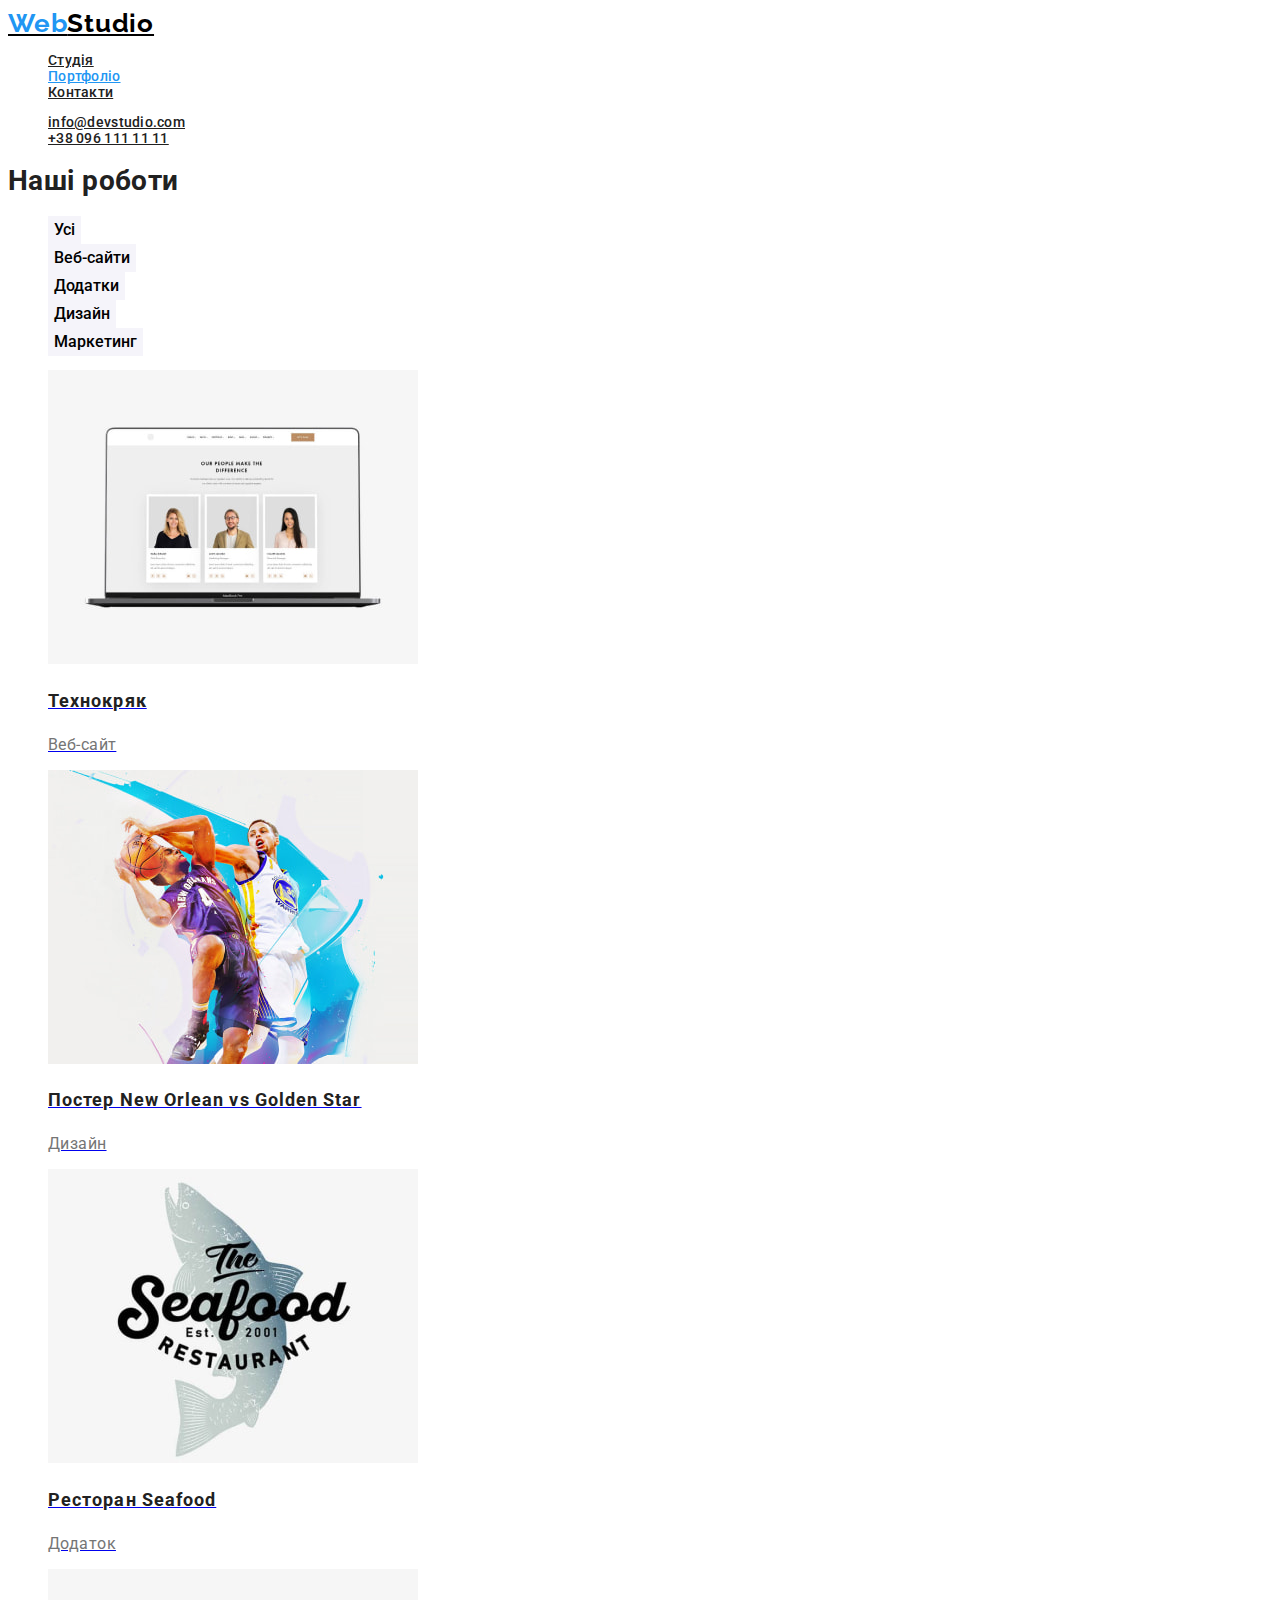
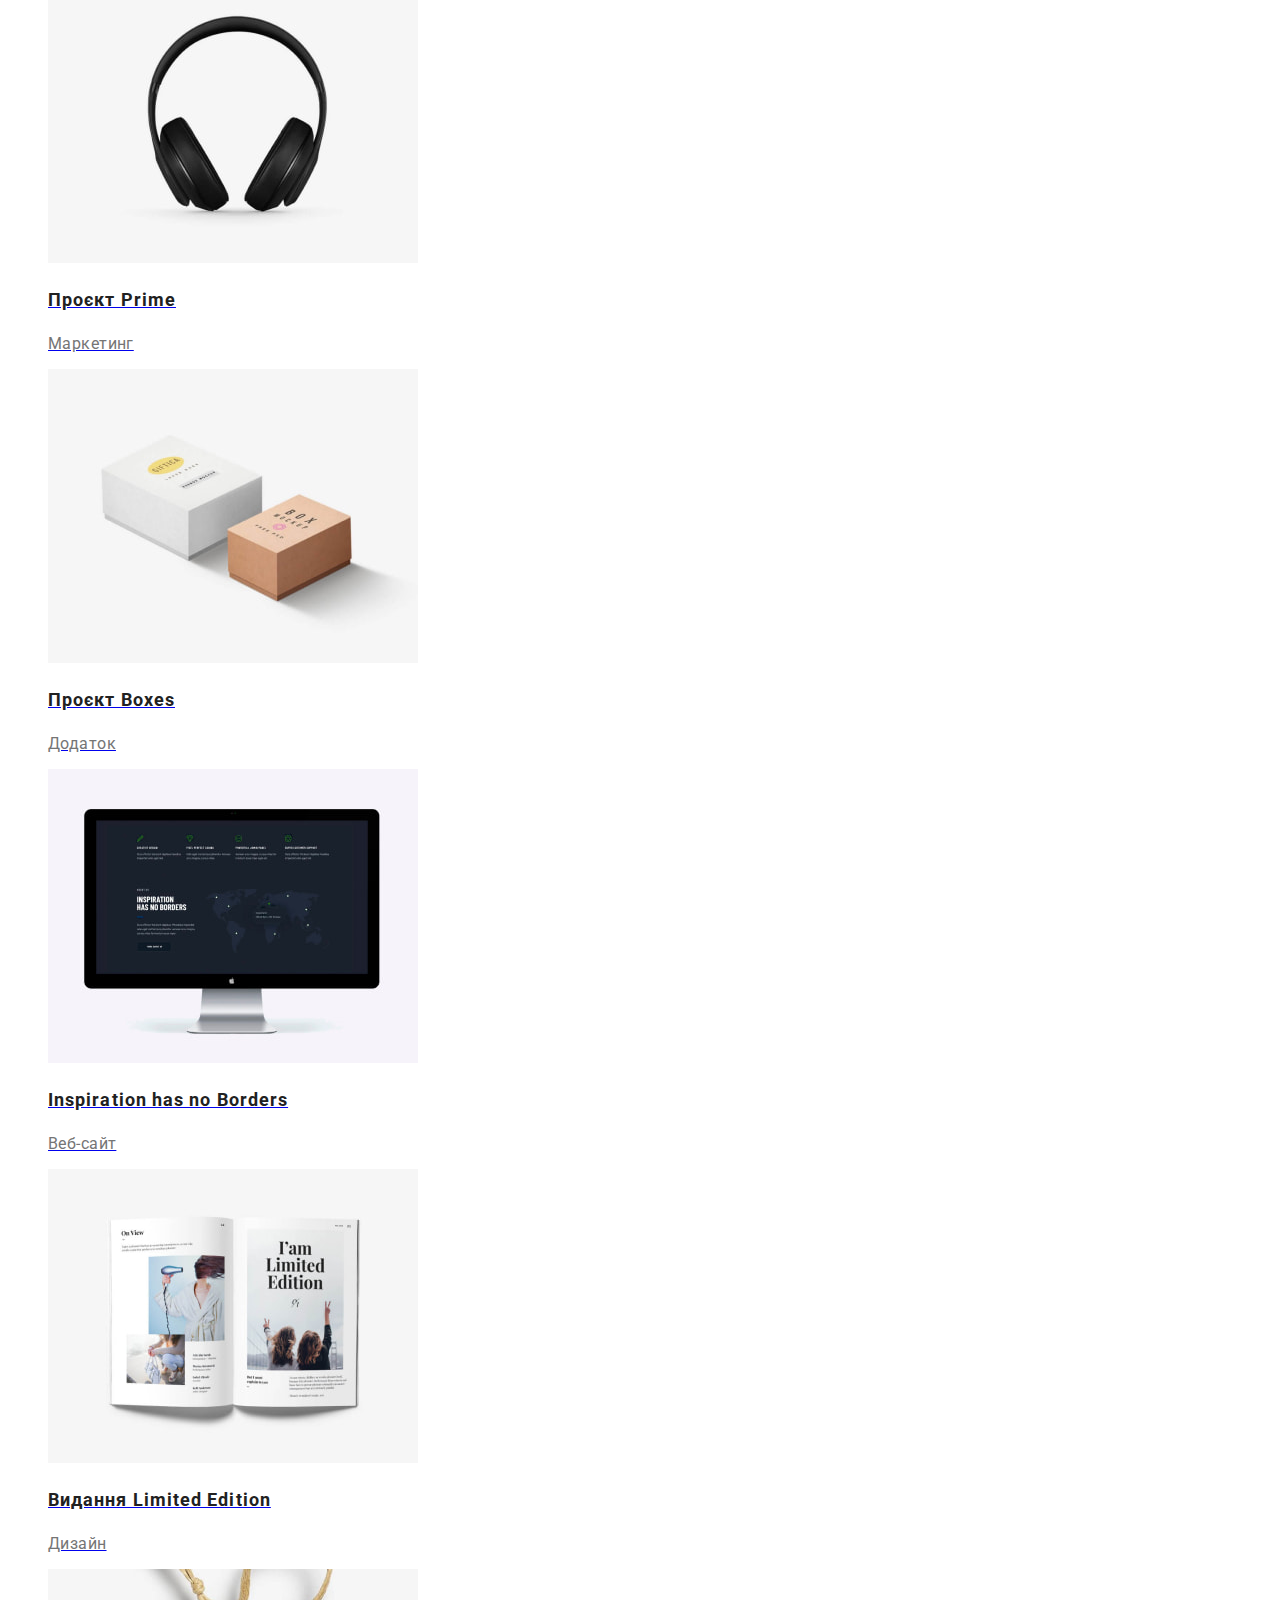
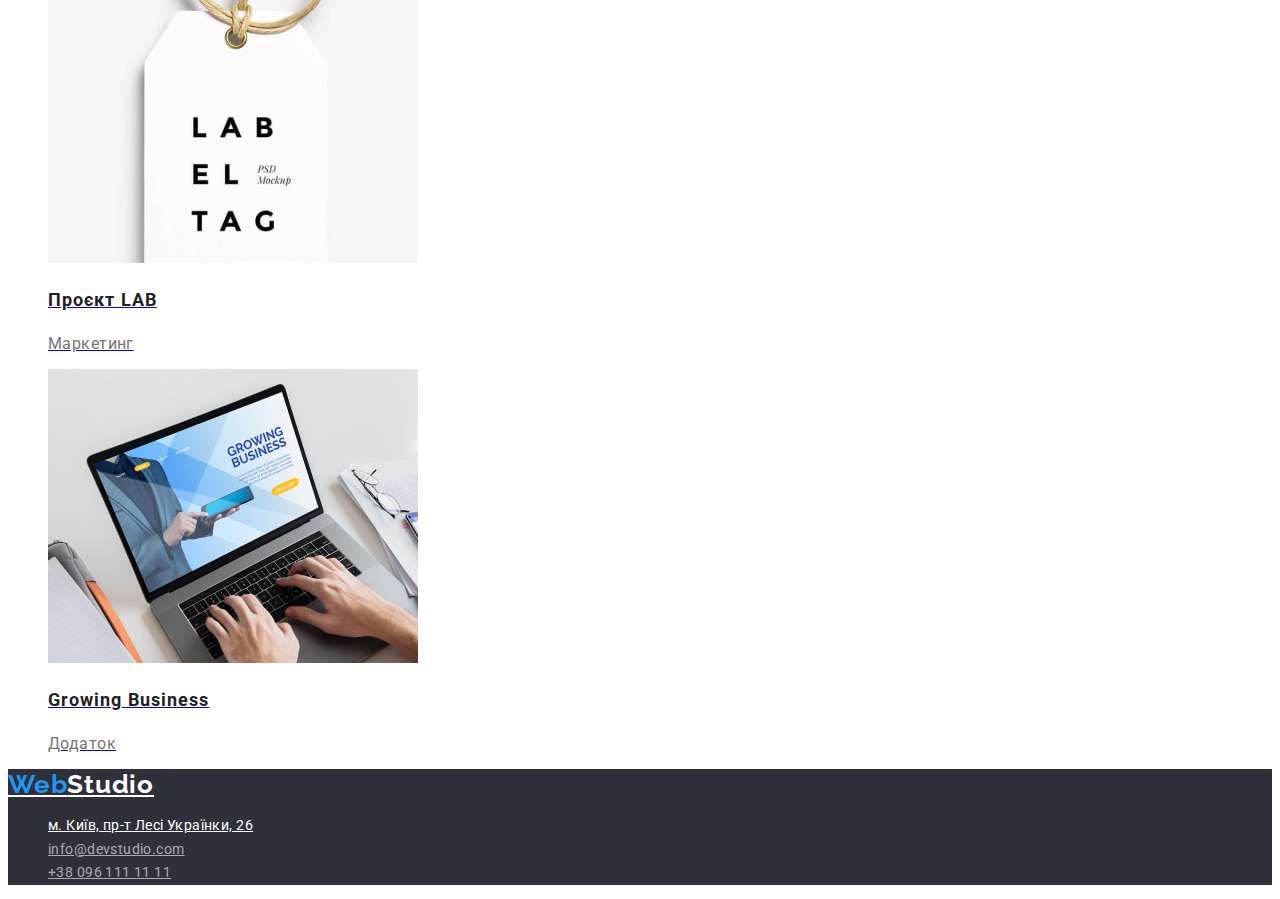
==== commit 10d7e746: "-active" ====
--- a/portfolio.html
+++ b/portfolio.html
@@ -17,8 +17,8 @@
     <a class="studio" href="/"> <span class="web">Web</span>Studio</a>
     <nav>
       <ul class="nav-list">
-        <li><a class="link current" href="./index.html">Студія</a></li>
-        <li><a class="link" href="./">Портфоліо</a></li>
+        <li><a class="link" href="./index.html">Студія</a></li>
+        <li><a class="link current" href="./">Портфоліо</a></li>
         <li><a class="link" href="/">Контакти</a></li>
       </ul>
     </nav>
--- a/css/styles.css
+++ b/css/styles.css
@@ -49,8 +49,7 @@
   color: var(--decoration-text-color);
 }
 
-.link.current:active
- {
+.link.current{
   color: var(--decoration-text-color);
 }
 /* main page */
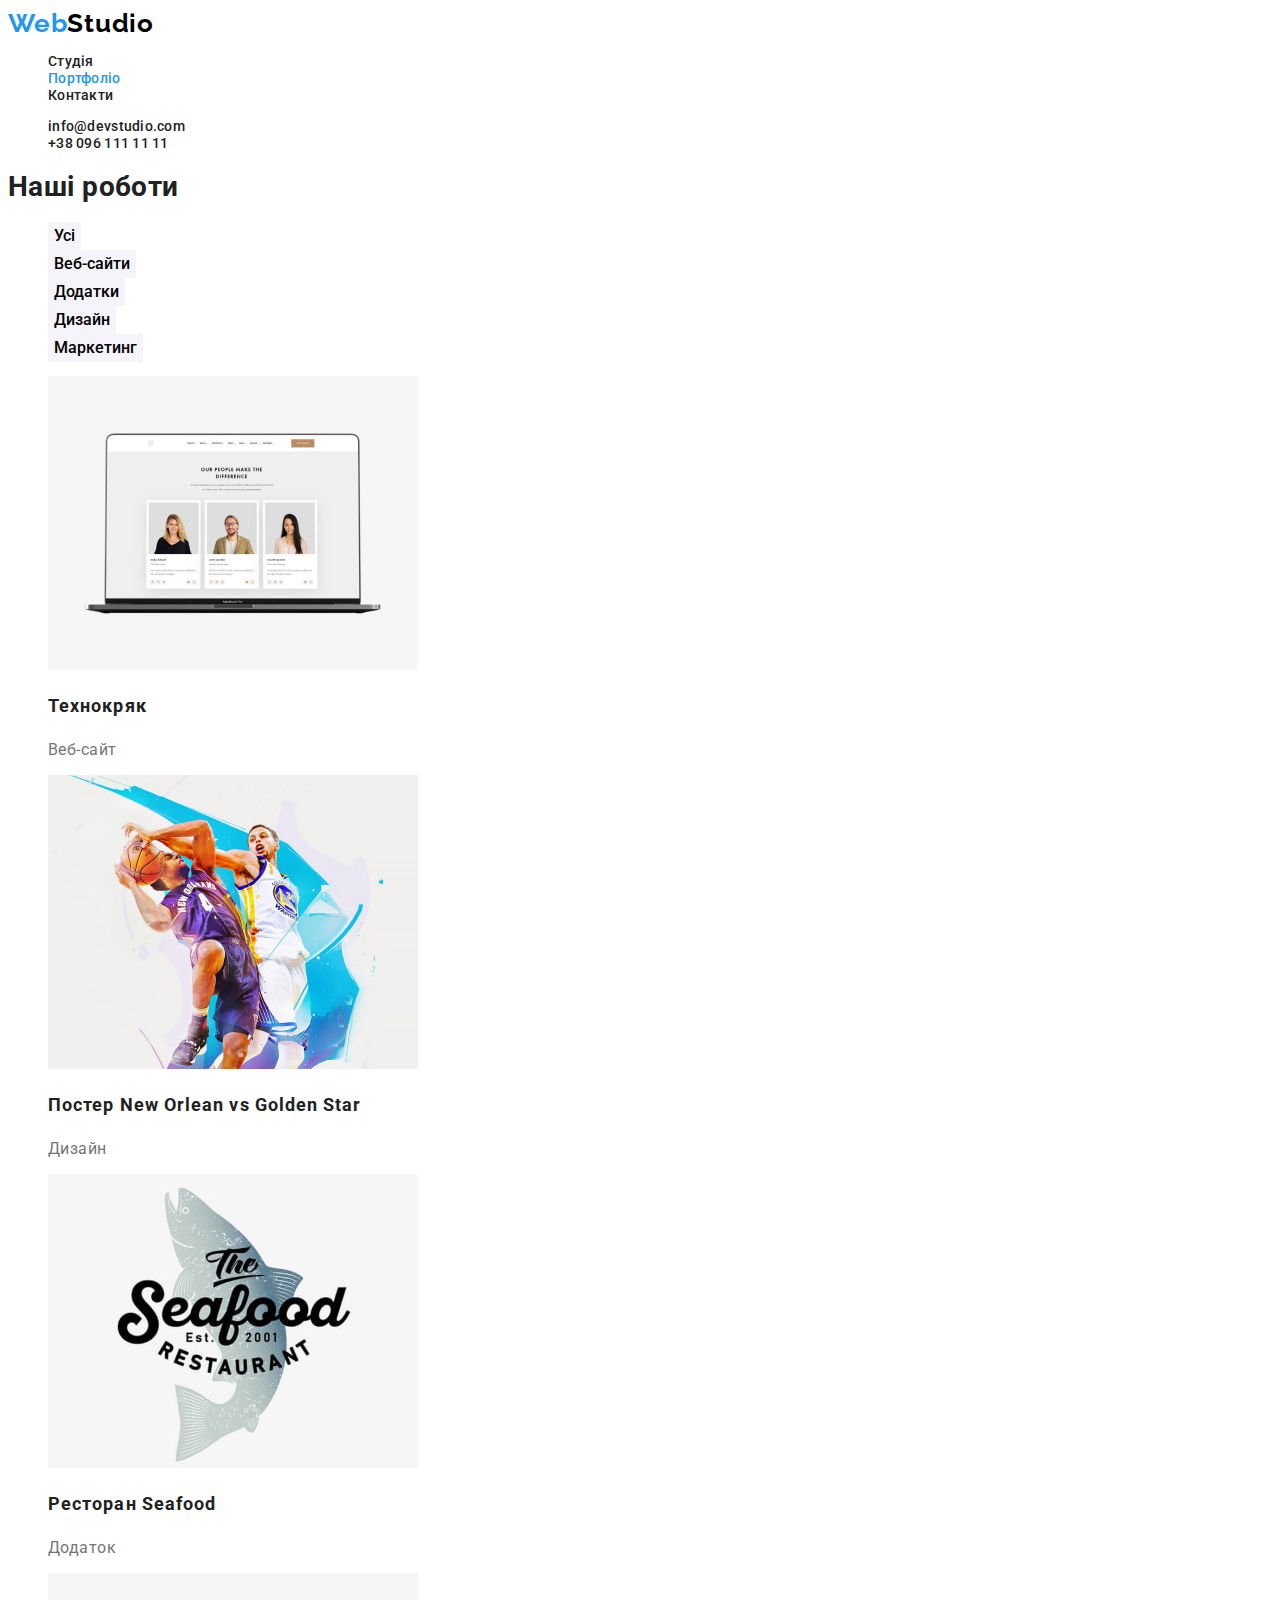
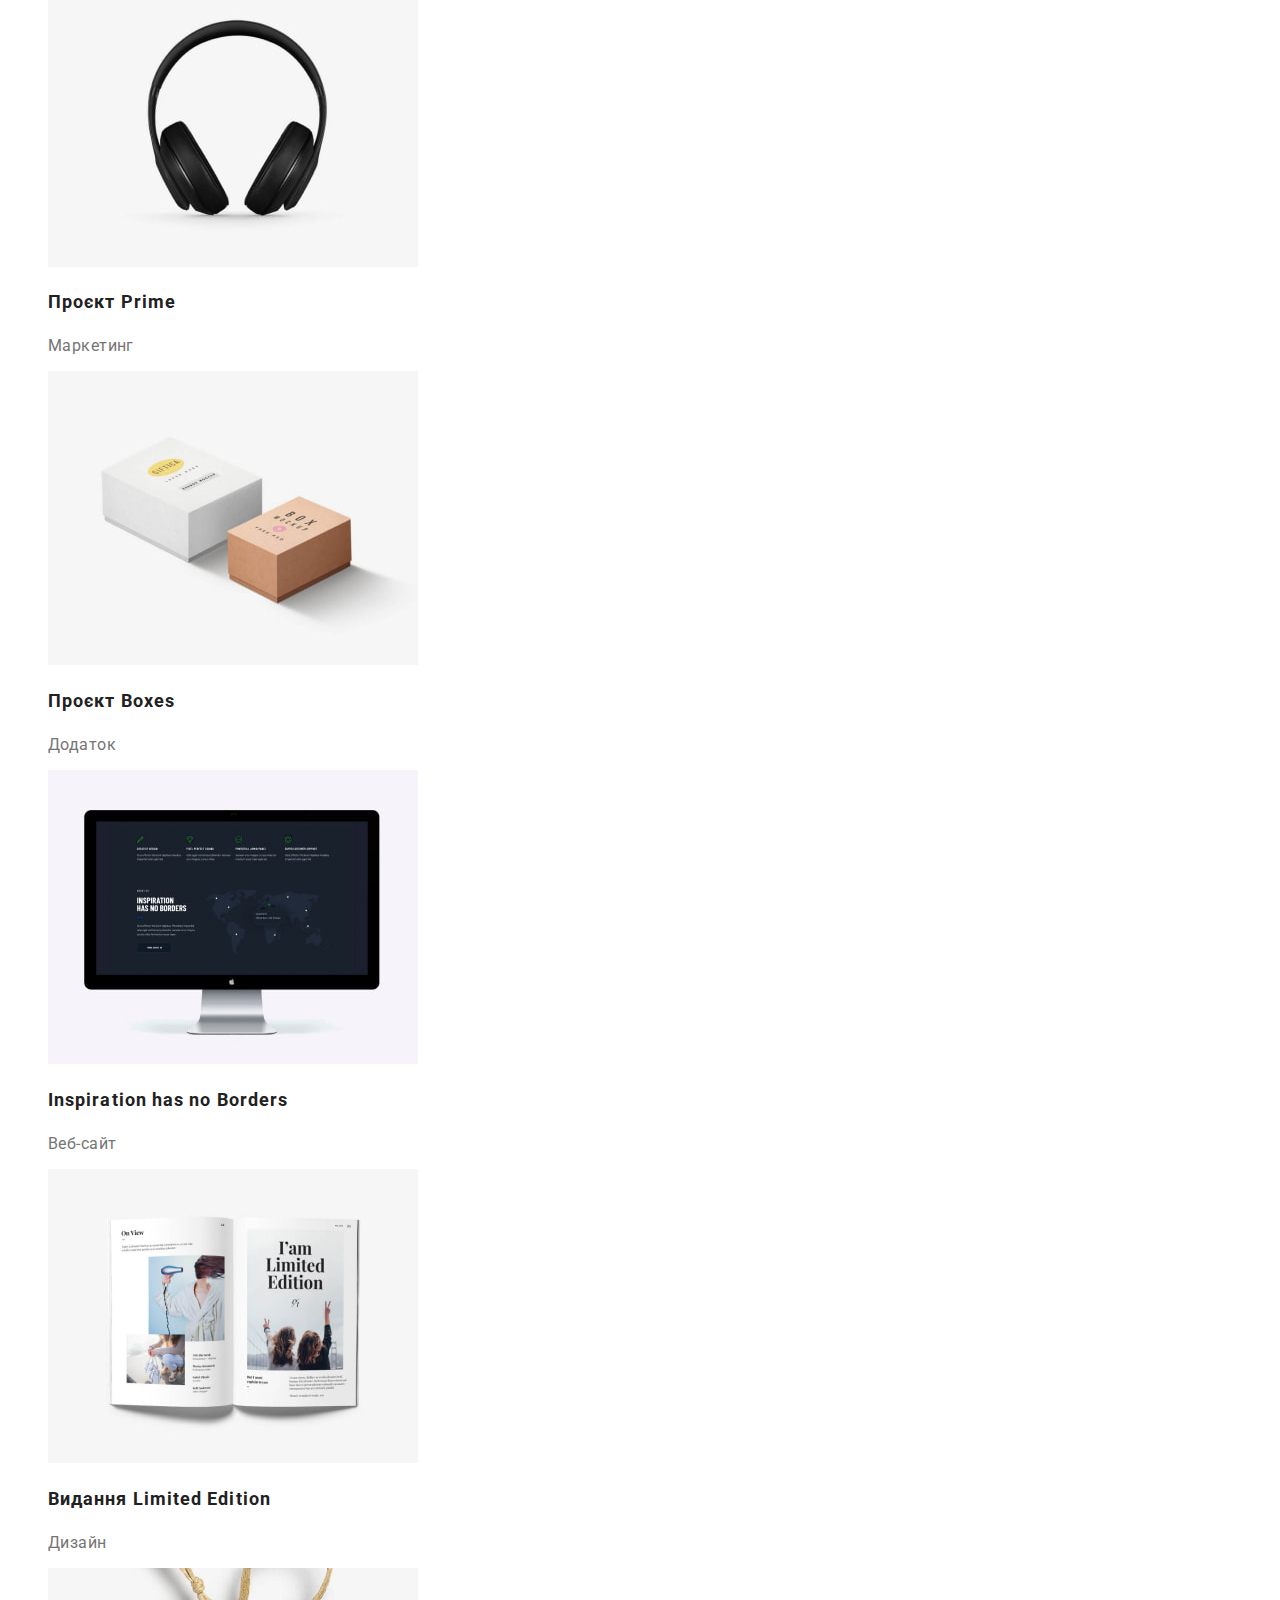
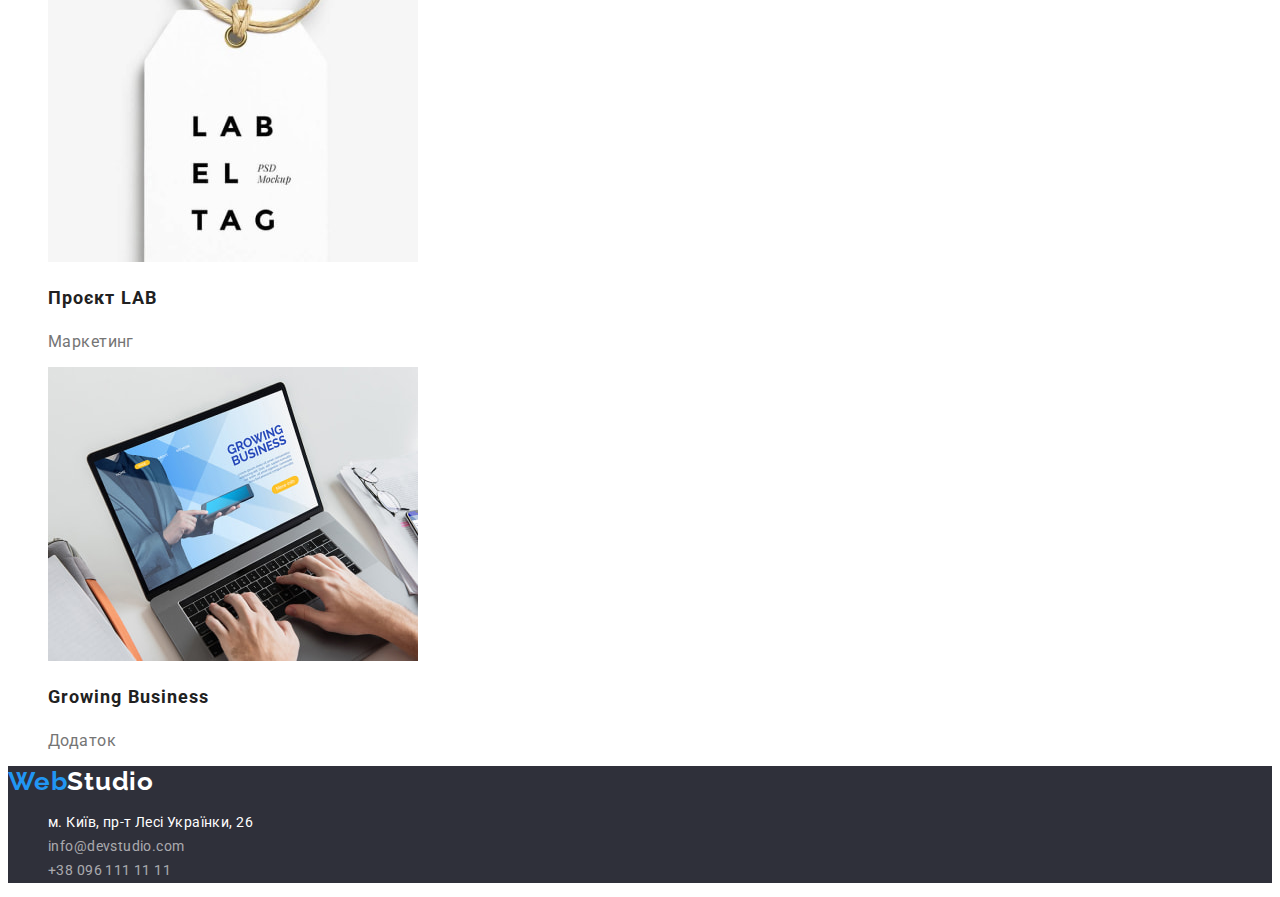
==== commit 157ffafc: "correction" ====
--- a/portfolio.html
+++ b/portfolio.html
@@ -1,5 +1,5 @@
 <!DOCTYPE html>
-<html lang="en">
+<html lang="uk">
 
 <head>
   <meta charset="UTF-8" />
@@ -42,63 +42,63 @@
 
       <ul class="works-list">
         <li>
-          <a href="/">
+          <a class="work-link" href="/">
             <img src="images/img-21.jpg" alt="Технокряк" width="370" height="294" />
             <h2 class="works-title">Технокряк</h2>
             <p class="works-text">Веб-сайт</p>
           </a>
         </li>
         <li>
-          <a href="/">
+          <a class="work-link" href="/">
             <img src="images/img-22.jpg" alt="Постер New Orlean vs Golden Star" width="370" height="294" />
             <h2 class="works-title">Постер New Orlean vs Golden Star</h2>
             <p class="works-text">Дизайн</p>
           </a>
         </li>
         <li>
-          <a href="/">
+          <a class="work-link" href="/">
             <img src="images/img-23.jpg" alt="Ресторан Seafood" width="370" height="294" />
             <h2 class="works-title">Ресторан Seafood</h2>
             <p class="works-text">Додаток</p>
           </a>
         </li>
         <li>
-          <a href="/">
+          <a class="work-link" href="/">
             <img src="images/img-24.jpg" alt="Проєкт Prime" width="370" height="294" />
             <h2 class="works-title">Проєкт Prime</h2>
             <p class="works-text">Маркетинг</p>
           </a>
         </li>
         <li>
-          <a href="/">
+          <a class="work-link" href="/">
             <img src="images/img-25.jpg" alt="Проєкт Boxes" width="370" height="294" />
             <h2 class="works-title">Проєкт Boxes</h2>
             <p class="works-text">Додаток</p>
           </a>
         </li>
         <li>
-          <a href="/">
+          <a class="work-link" href="/">
             <img src="images/img-26.jpg" alt="Inspiration has no Borders" width="370" height="294" />
             <h2 class="works-title">Inspiration has no Borders</h2>
             <p class="works-text">Веб-сайт</p>
           </a>
         </li>
         <li>
-          <a href="/">
+          <a class="work-link" href="/">
             <img src="images/img-27.jpg" alt="Видання Limited Edition" width="370" height="294" />
             <h2 class="works-title">Видання Limited Edition</h2>
             <p class="works-text">Дизайн</p>
           </a>
         </li>
         <li>
-          <a href="/">
+          <a class="work-link" href="/">
             <img src="images/img-28.jpg" alt="Проєкт LAB" width="370" height="294" />
             <h2 class="works-title">Проєкт LAB</h2>
             <p class="works-text">Маркетинг</p>
           </a>
         </li>
         <li>
-          <a href="/">
+          <a class="work-link" href="/">
             <img src="images/img-29.jpg" alt="Growing Business" width="370" height="294" />
             <h2 class="works-title">Growing Business</h2>
             <p class="works-text">Додаток</p>
--- a/css/styles.css
+++ b/css/styles.css
@@ -4,6 +4,9 @@
   --secondary-text-color: #757575;
   --decoration-text-color: #2196f3;
   --accent-color: #f5f4fa;
+  --studio-color:#000000;
+  --solution-color:#2f303a;
+  --solution-button-color: #188ce8;
 }
 
 body {
@@ -11,8 +14,8 @@
   color: var(--primary-text-color);
   font-family: 'Roboto', sans-serif;
   font-size: 14px;
-  font-weight: 700;
-  line-height: 1.14;
+  /* font-weight: 700;
+  line-height: 1.14; */
   letter-spacing: 0.03em;
 }
 
@@ -32,11 +35,12 @@
 .button:hover,
 .button:focus {
   background-color: var(--decoration-text-color);
-  color: var(--decoration-button-color);
+  color: var(--primary-body-color);
   cursor: pointer;
 }
 
 .link {
+  text-decoration: none;
   color: var(--primary-text-color);
   font-weight: 500;
   line-height: 1.14;
@@ -54,12 +58,13 @@
 }
 /* main page */
 .studio {
-  color: #000000;
+  color: var(--studio-color);
   font-family: 'Raleway', sans-serif;
   font-weight: 700;
   font-size: 26px;
   line-height: 1.19;
   letter-spacing: 0.03em;
+  text-decoration: none;
 }
 
 .web {
@@ -69,9 +74,10 @@
   line-height: 1.19;
   letter-spacing: 0.03em;
   color: var(--decoration-text-color);
+  text-decoration: none;
 }
 .solution {
-  background-color: #2f303a;
+  background-color: var(--solution-color);
 }
 .solution-title {
   font-family: inherit;
@@ -88,22 +94,20 @@
   font-size: 16px;
   line-height: 1.88;
   letter-spacing: 0.06em;
-  background: #2196f3;
+  font-weight: 700;
   color: var(--primary-body-color);
+  background-color: var(--decoration-text-color);
 }
 .solution-button:hover,
 .solution-button:focus {
-  background-color: #188ce8;
-  font-weight: inherit;
-  color: var(--primary-body-color);
+  background-color: var(--solution-button-color);
   cursor: pointer;
 }
 
 .list-title {
   text-transform: uppercase;
-  font-weight: inherit;
-  font-size: inherit;
-  line-height: inherit;
+  font-weight: 700;
+  line-height: 1.14;
   letter-spacing: 0.03em;
 }
 .list-text {
@@ -112,6 +116,7 @@
 }
 
 .section-title {
+  font-weight: 700;
   font-size: 36px;
   line-height: 1.16;
 }
@@ -124,7 +129,6 @@
   letter-spacing: inherit;
 }
 .image-text {
-  font-weight: 400;
   font-size: 16px;
   line-height: 1.18;
   color: var(--secondary-text-color);
@@ -134,6 +138,7 @@
   background: #2f303a;
 }
 .footer .studio{
+  text-decoration: none;
   color: var(--primary-body-color);
   font-family: 'Raleway', sans-serif;
   font-weight: 700;
@@ -143,6 +148,7 @@
   font-style: normal;
 }
 .footer-link {
+  text-decoration: none;
   font-weight: 400;
   line-height: 1.71;
   font-family: inherit;
@@ -152,6 +158,7 @@
 }
 
 .footer-address {
+  text-decoration: none;
   font-family: inherit;
   font-style: normal;
   font-weight: 400;
@@ -159,7 +166,9 @@
   color: var(--primary-body-color);
 }
 /* portfolio */
-
+.work-link {
+  text-decoration: none;
+}
 .works-title {
   font-size: 18px;
   line-height: 2;
